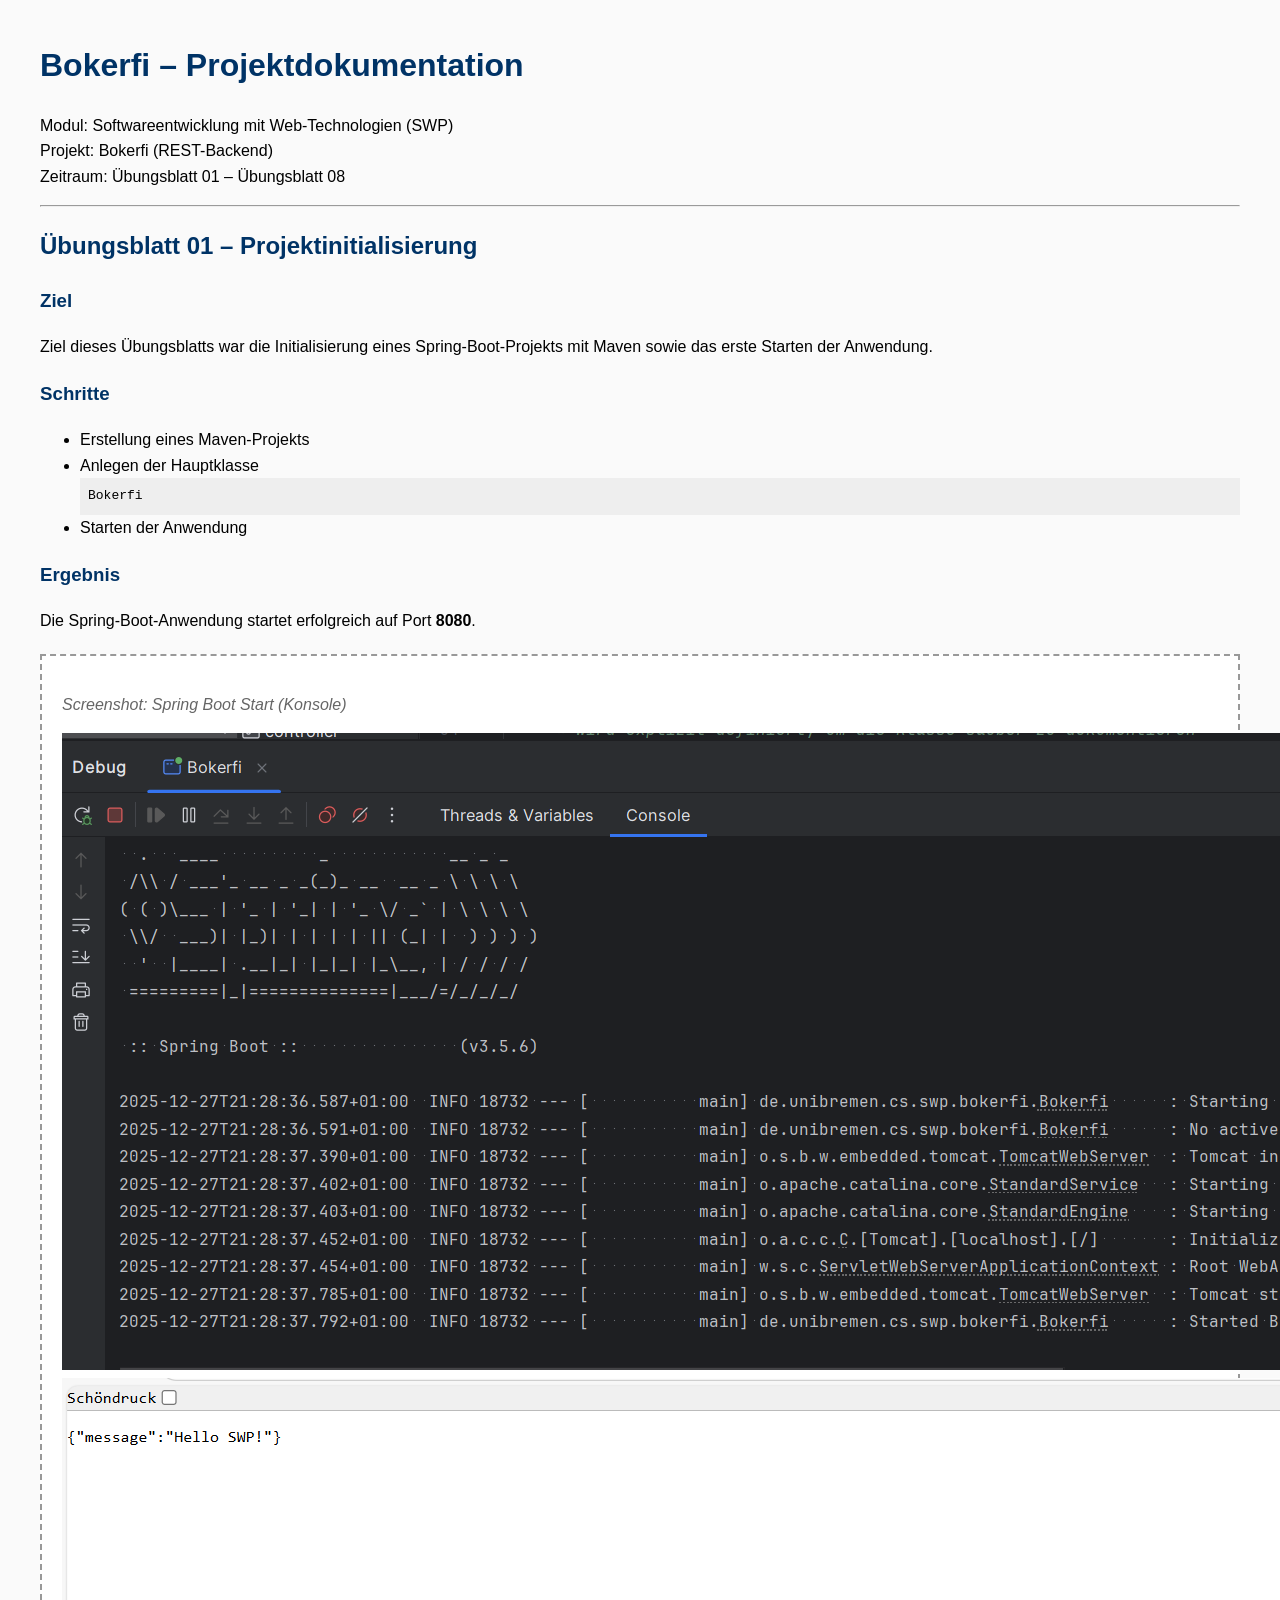
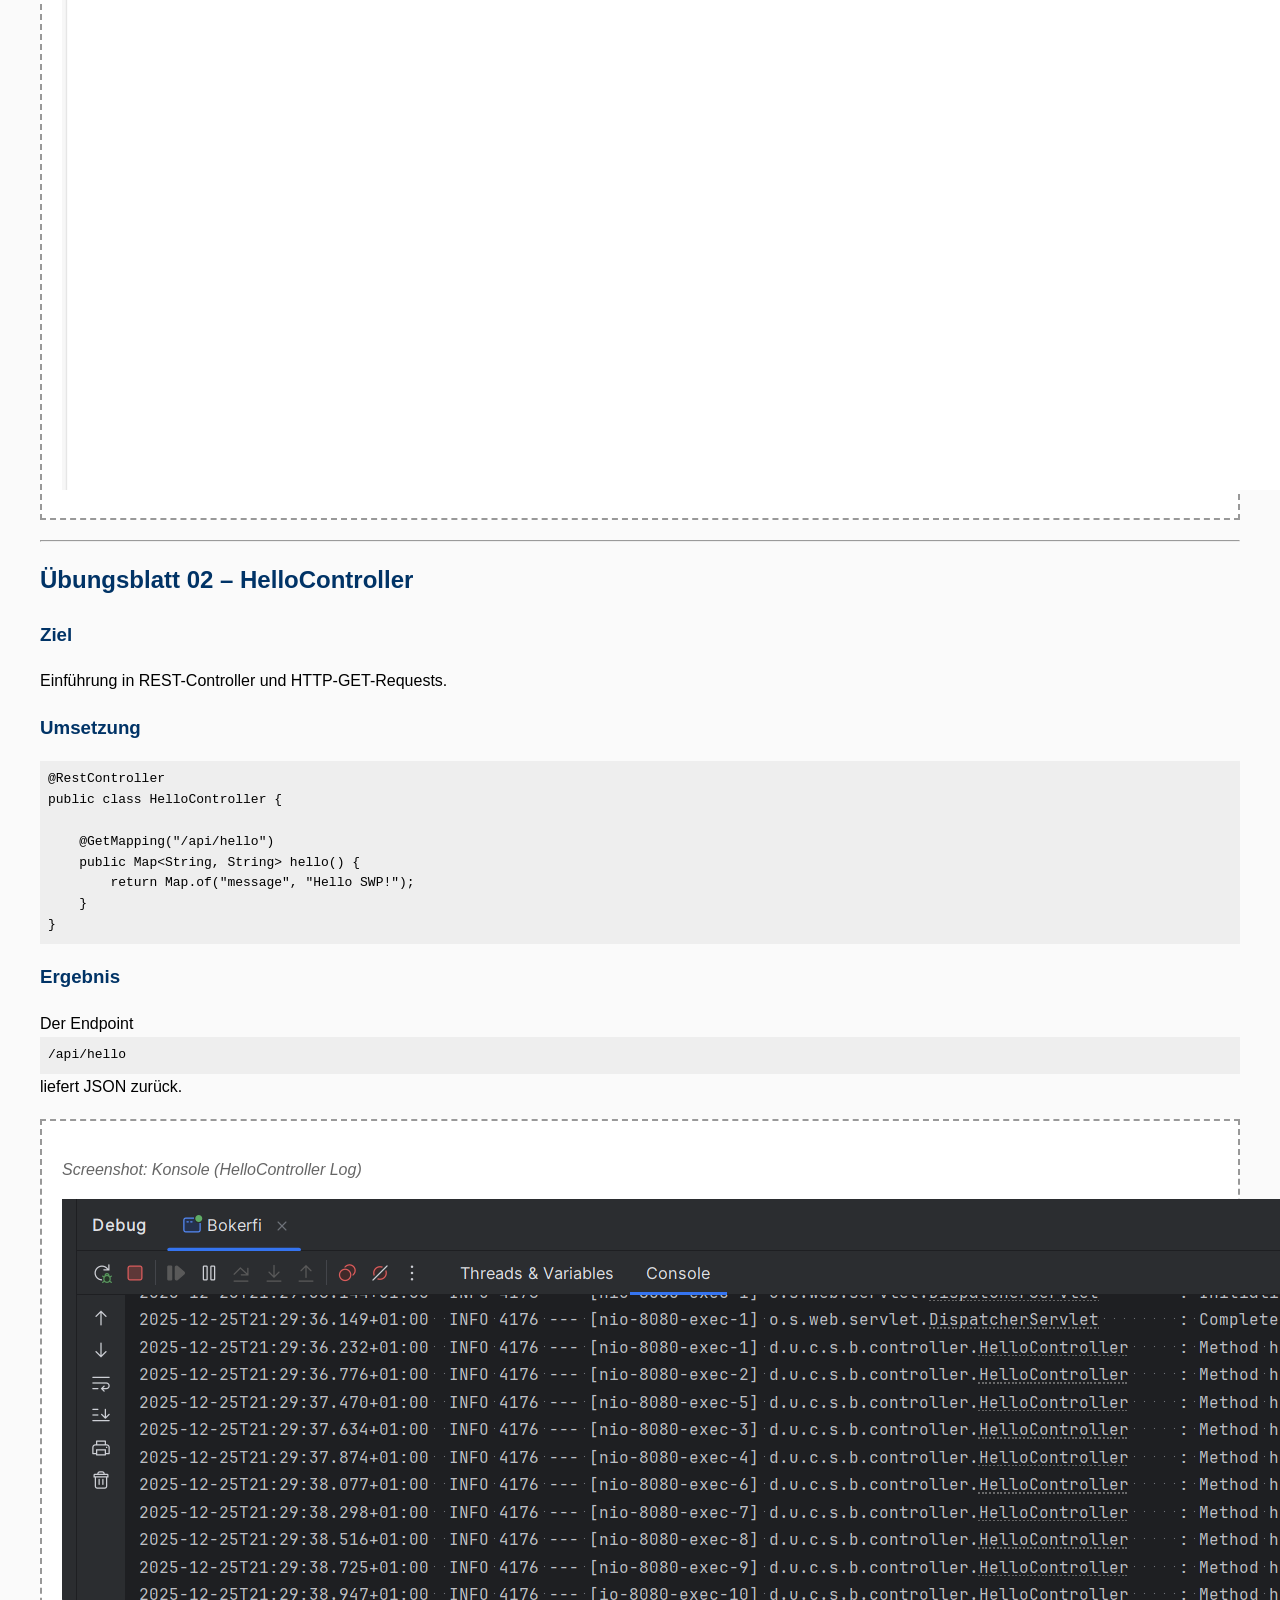
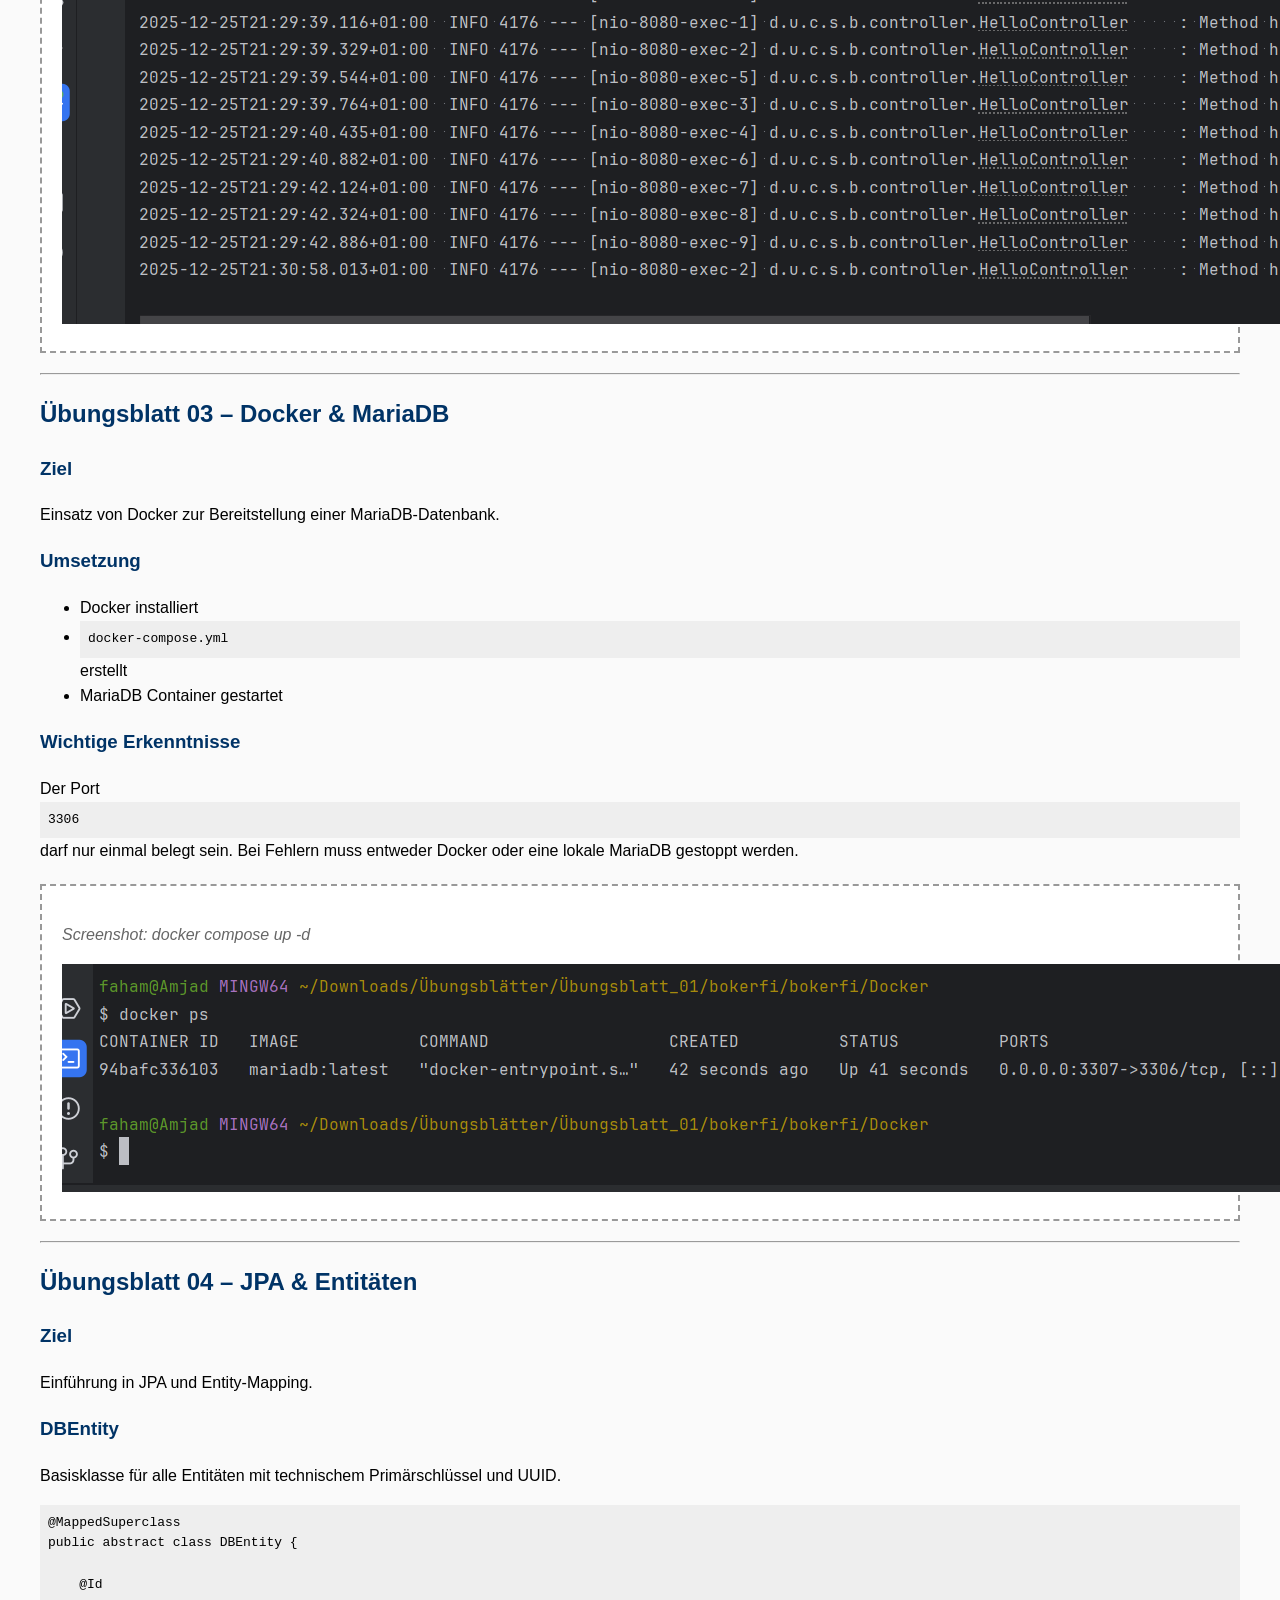
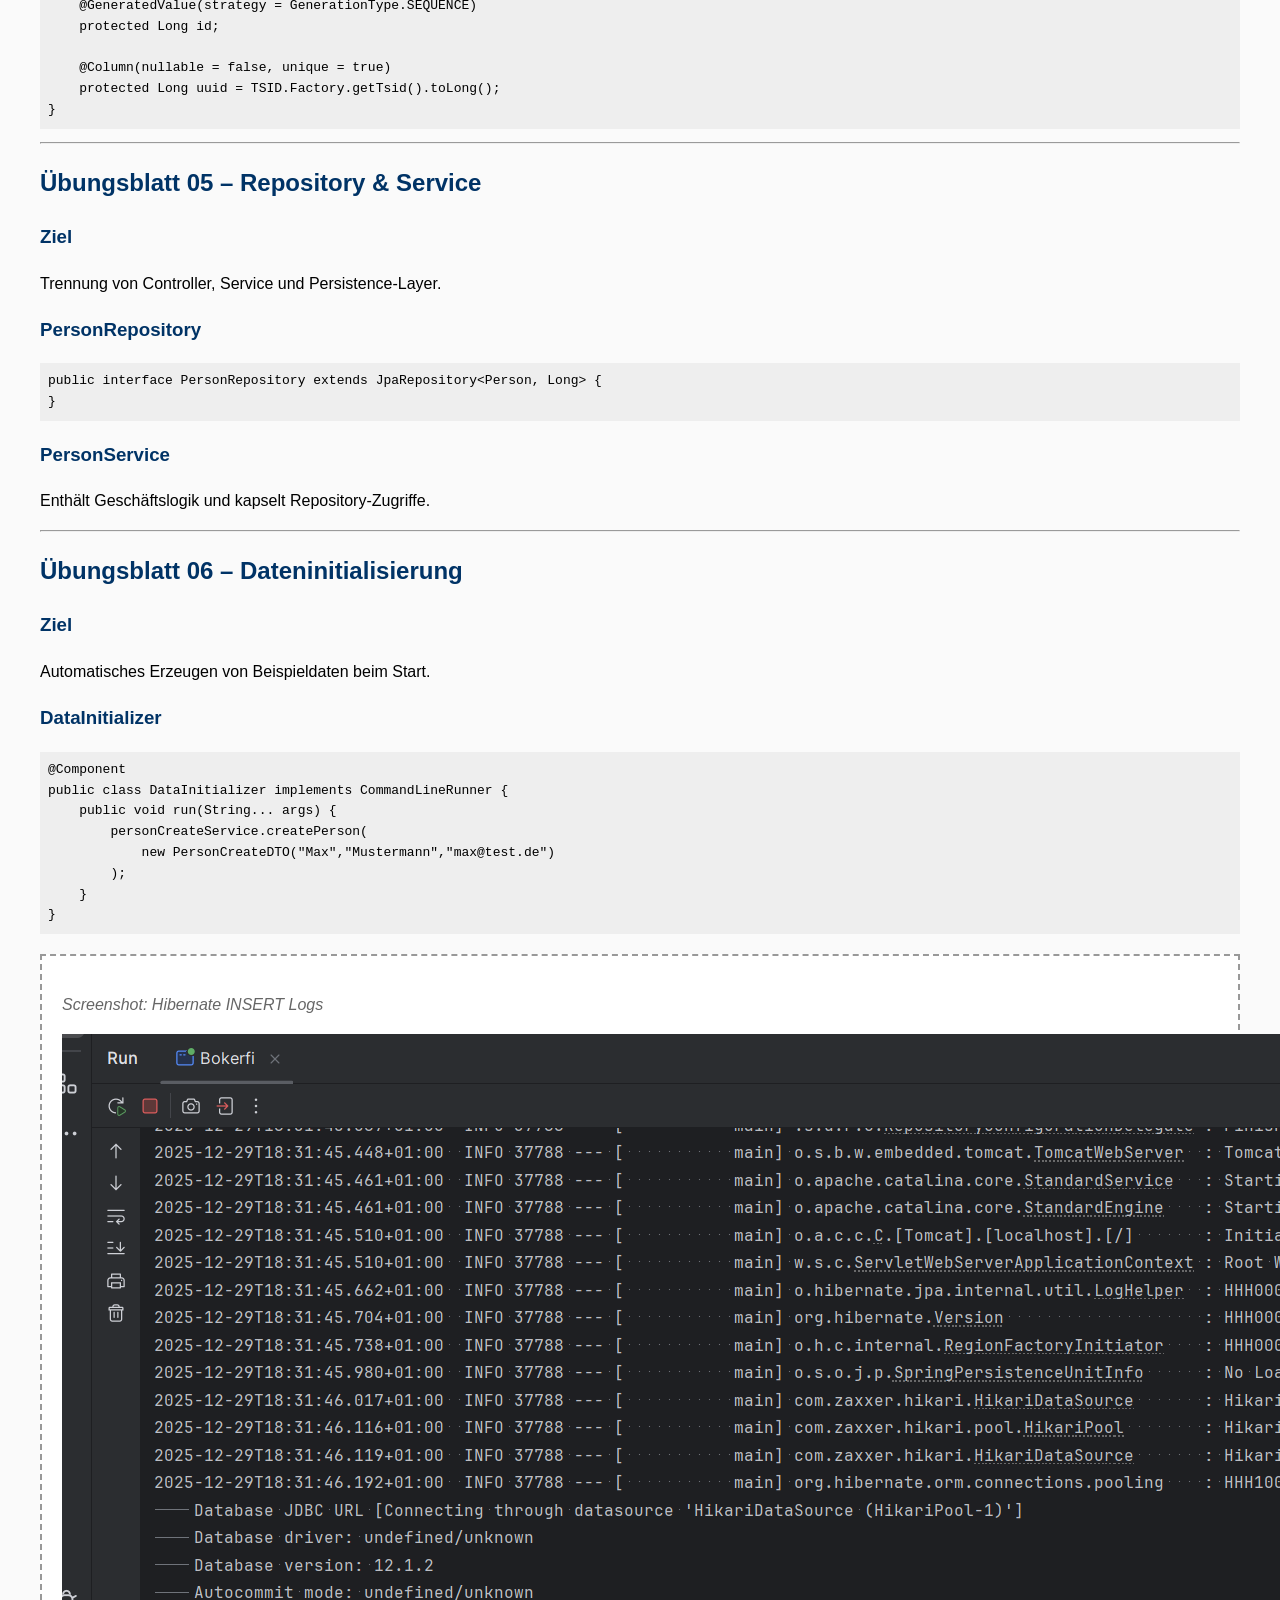
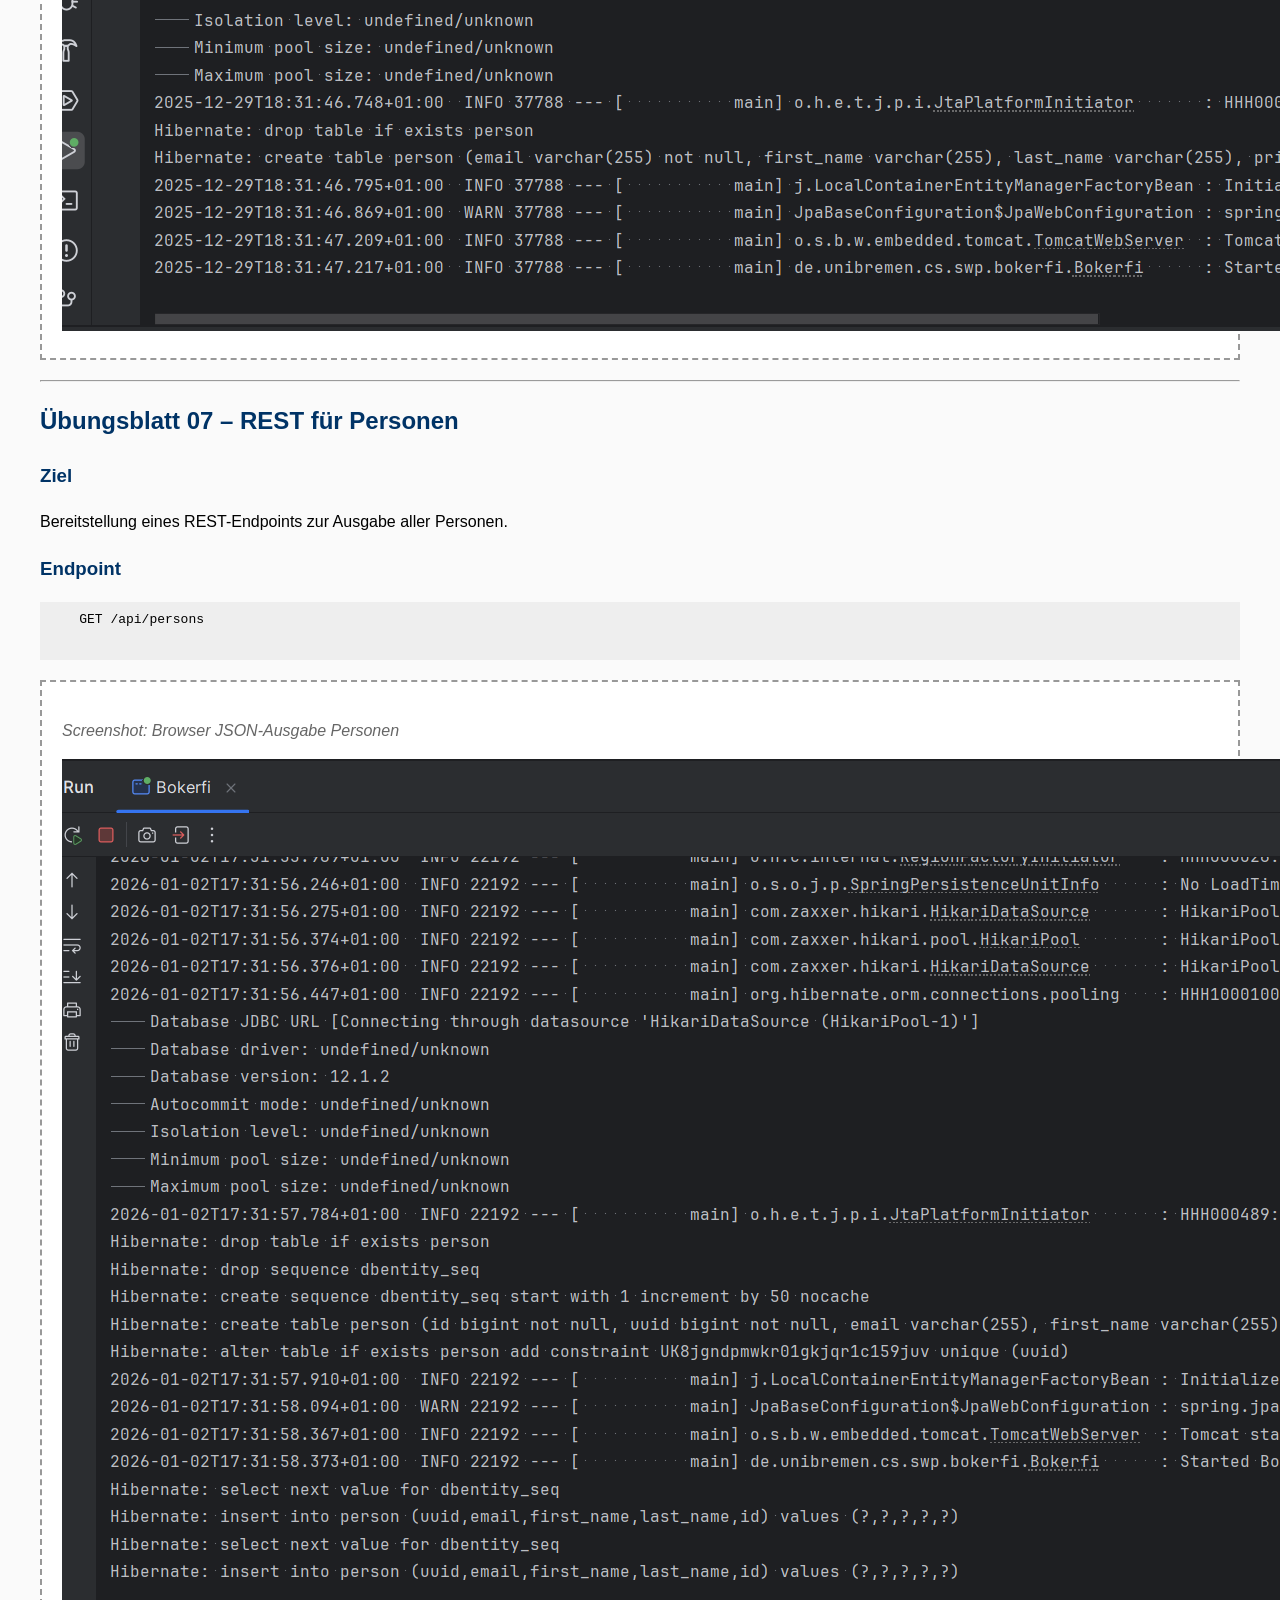
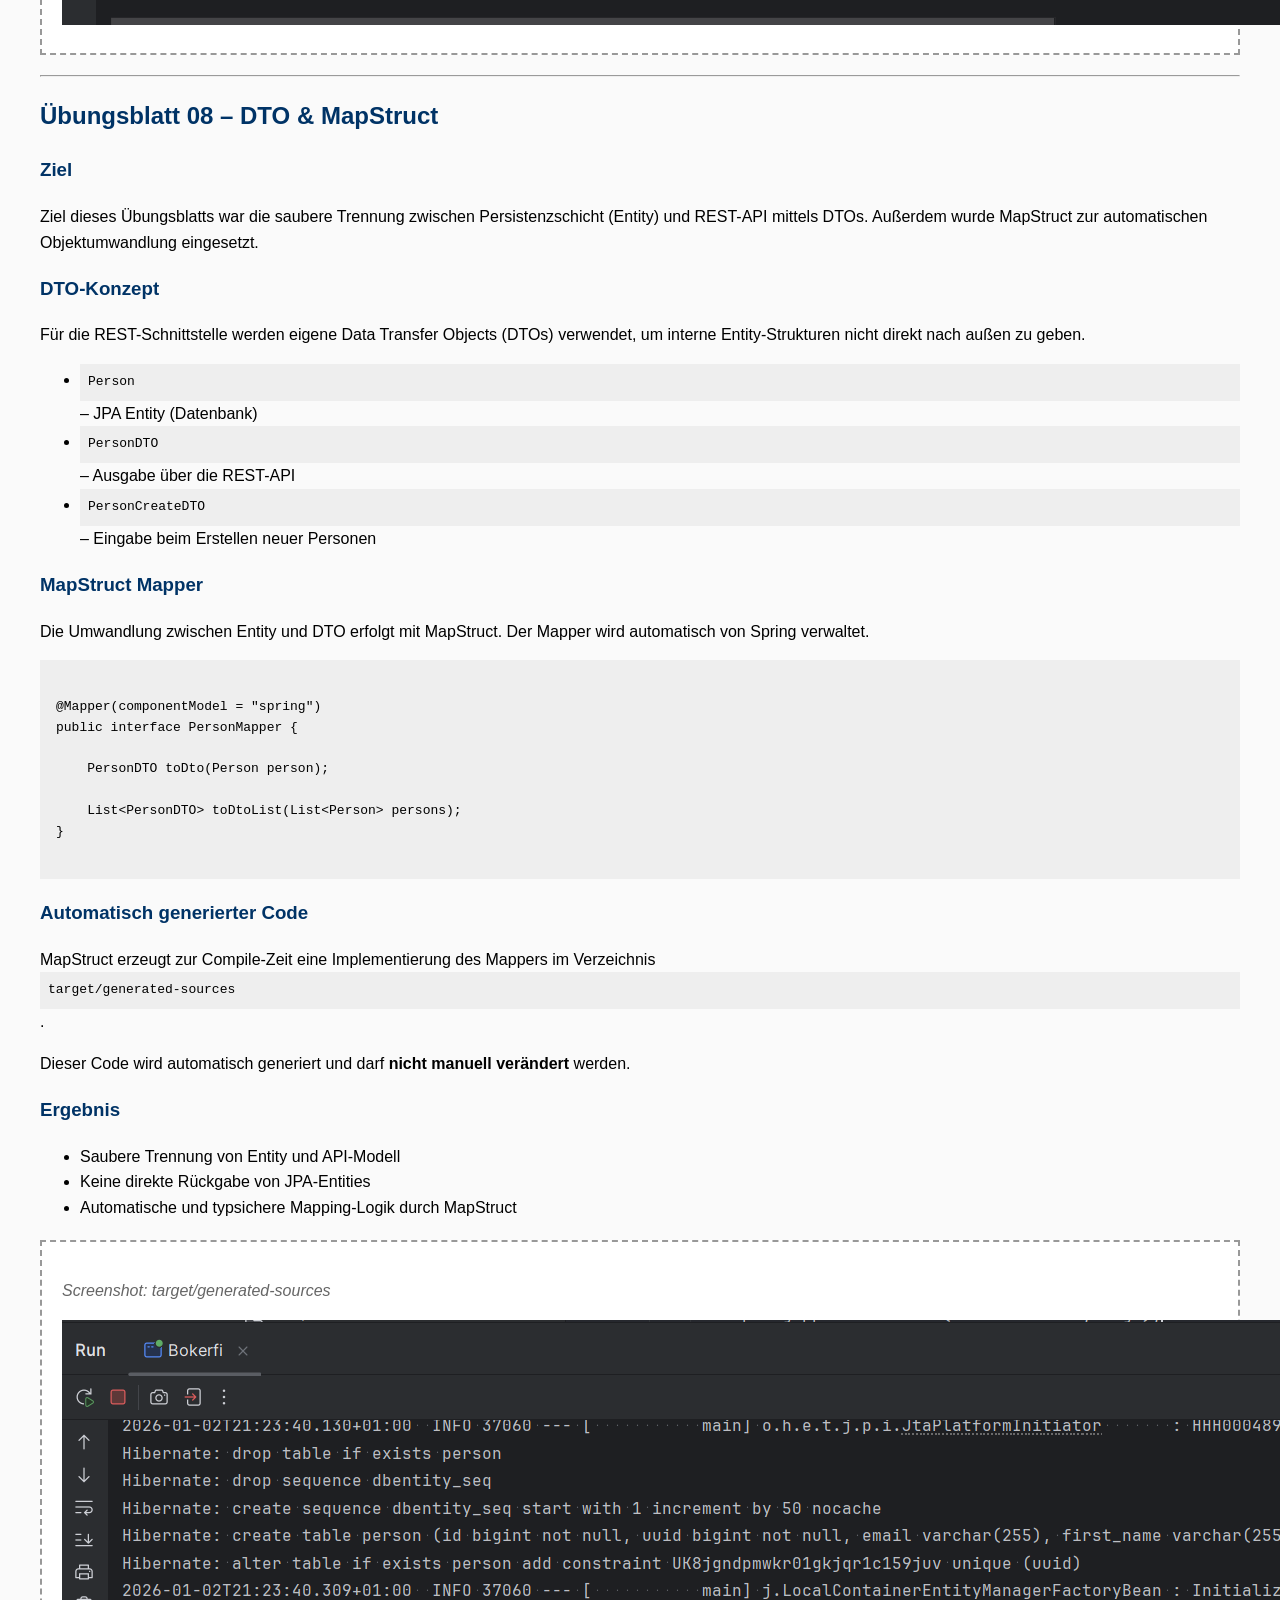
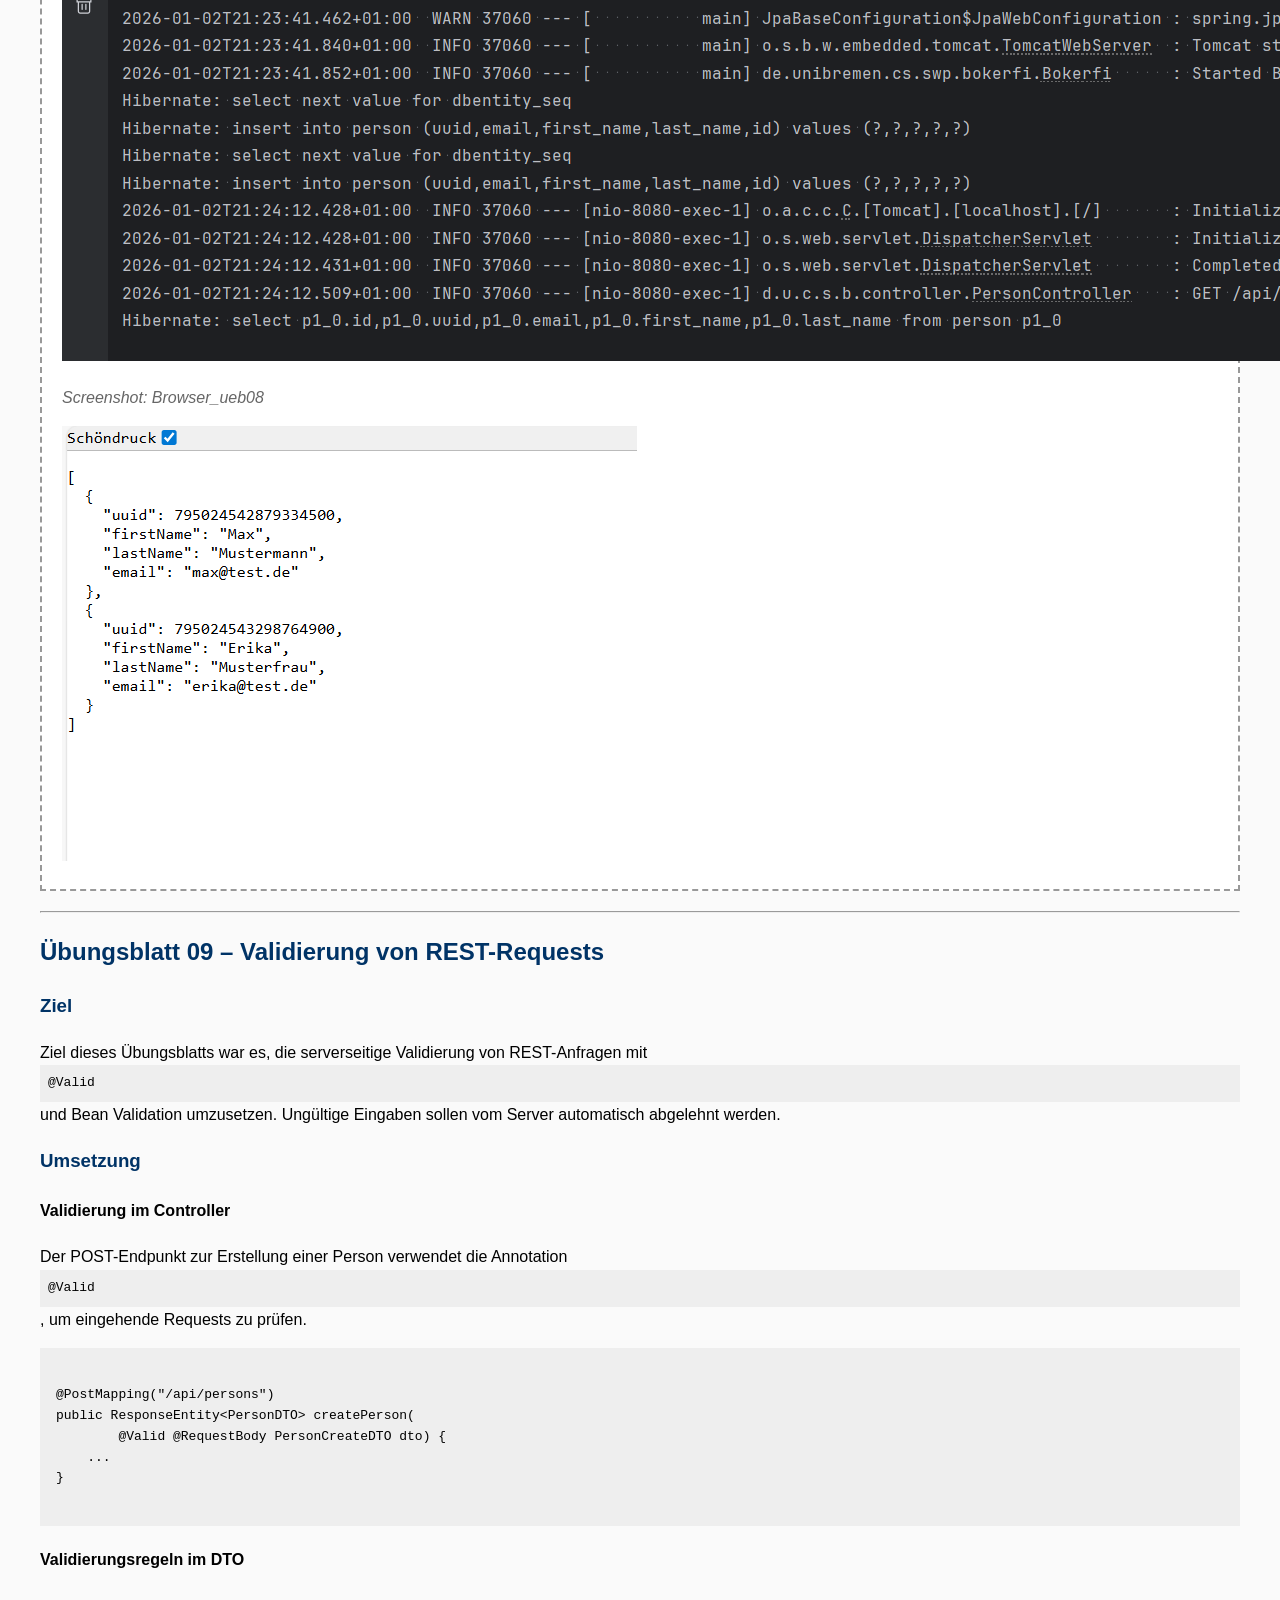
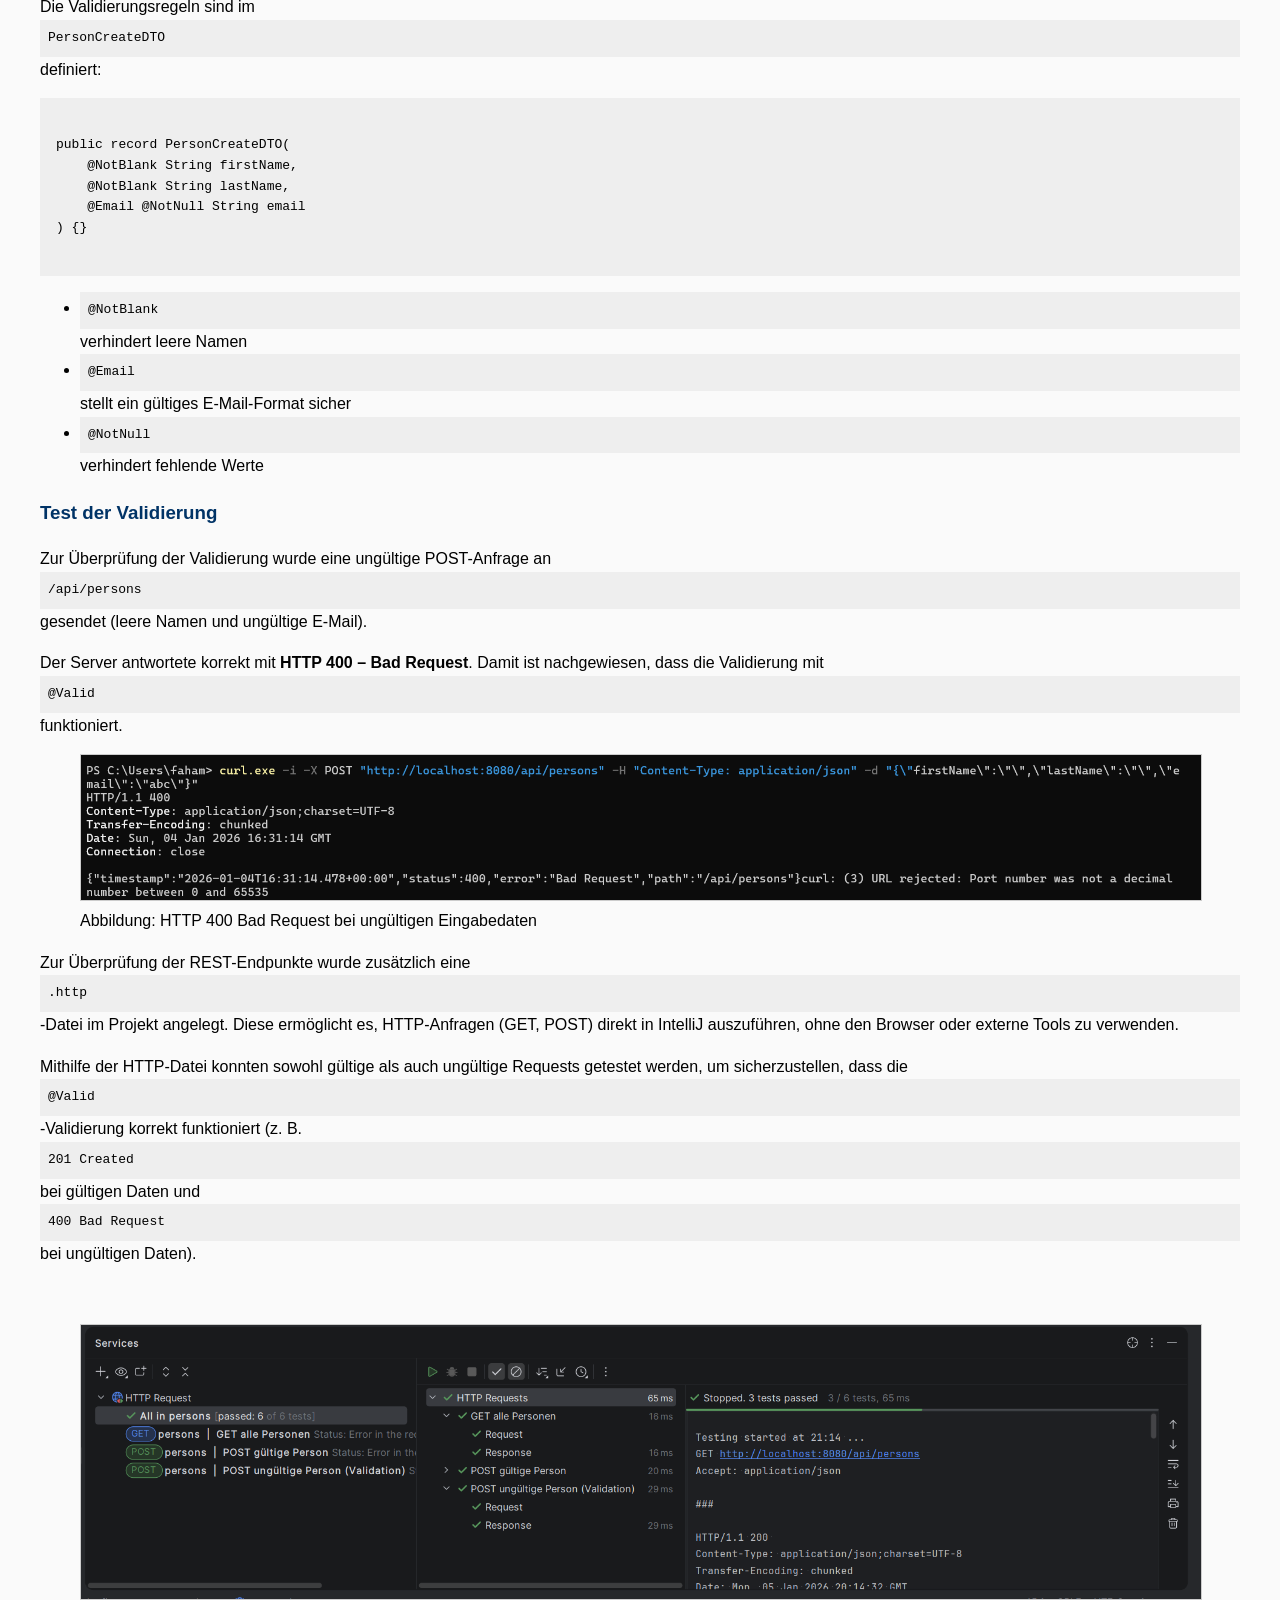
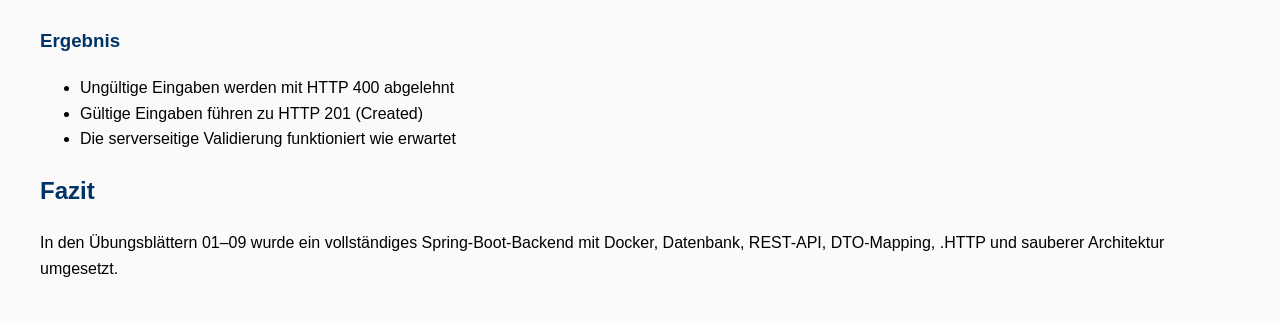
==== Doku_AlFa1/DokumentationAlFa1.html @ e9514947 "erste aktuelle Dokumentation" ====
<!DOCTYPE html>
<html lang="de">

<head>
    <meta charset="UTF-8">
    <title>Bokerfi – Dokumentation Übungsblatt 01–08</title>
    <style>
        body {
            font-family: Arial, sans-serif;
            line-height: 1.6;
            margin: 40px;
            background: #fafafa;
        }

        h1,
        h2,
        h3 {
            color: #003366;
        }

        code,
        pre {
            background: #eee;
            padding: 8px;
            display: block;
            overflow-x: auto;
        }

        .box {
            border: 2px dashed #999;
            padding: 20px;
            margin: 20px 0;
            background: #fff;
        }

        .screenshot {
            color: #666;
            font-style: italic;
            size: 1;
        }
    </style>
</head>

<body>

    <h1>Bokerfi – Projektdokumentation</h1>
    <p>
        Modul: Softwareentwicklung mit Web-Technologien (SWP)<br>
        Projekt: Bokerfi (REST-Backend)<br>
        Zeitraum: Übungsblatt 01 – Übungsblatt 08
    </p>

    <hr>

    <h2>Übungsblatt 01 – Projektinitialisierung</h2>

    <h3>Ziel</h3>
    <p>
        Ziel dieses Übungsblatts war die Initialisierung eines Spring-Boot-Projekts
        mit Maven sowie das erste Starten der Anwendung.
    </p>

    <h3>Schritte</h3>
    <ul>
        <li>Erstellung eines Maven-Projekts</li>
        <li>Anlegen der Hauptklasse <code>Bokerfi</code></li>
        <li>Starten der Anwendung</li>
    </ul>

    <h3>Ergebnis</h3>
    <p>
        Die Spring-Boot-Anwendung startet erfolgreich auf Port <strong>8080</strong>.
    </p>

    <div class="box">
        <p class="screenshot">Screenshot: Spring Boot Start (Konsole) </p>
        <img src="Screenshot/Bokerfistarts.png" alt="" class="screenshot">
        <img src="Screenshot/Helloswp.png" alt="" class="screenshot">
    </div>

    <hr>

    <h2>Übungsblatt 02 – HelloController</h2>

    <h3>Ziel</h3>
    <p>
        Einführung in REST-Controller und HTTP-GET-Requests.
    </p>

    <h3>Umsetzung</h3>
    <pre>
@RestController
public class HelloController {

    @GetMapping("/api/hello")
    public Map&lt;String, String&gt; hello() {
        return Map.of("message", "Hello SWP!");
    }
}
</pre>

    <h3>Ergebnis</h3>
    <p>
        Der Endpoint <code>/api/hello</code> liefert JSON zurück.
    </p>

    <div class="box">
        <p class="screenshot">Screenshot: Konsole (HelloController Log)</p>
        <img src="Screenshot/HelloControllerCalled.png" alt="" class="screenshot-img">
    </div>

    <hr>

    <h2>Übungsblatt 03 – Docker & MariaDB</h2>

    <h3>Ziel</h3>
    <p>
        Einsatz von Docker zur Bereitstellung einer MariaDB-Datenbank.
    </p>

    <h3>Umsetzung</h3>
    <ul>
        <li>Docker installiert</li>
        <li><code>docker-compose.yml</code> erstellt</li>
        <li>MariaDB Container gestartet</li>
    </ul>

    <h3>Wichtige Erkenntnisse</h3>
    <p>
        Der Port <code>3306</code> darf nur einmal belegt sein. Bei Fehlern muss
        entweder Docker oder eine lokale MariaDB gestoppt werden.
    </p>

    <div class="box">
        <p class="screenshot">Screenshot: docker compose up -d</p>
        <img src="Screenshot/Docker.png" alt="" class="screenshot-img">
    </div>

    <hr>

    <h2>Übungsblatt 04 – JPA & Entitäten</h2>

    <h3>Ziel</h3>
    <p>
        Einführung in JPA und Entity-Mapping.
    </p>

    <h3>DBEntity</h3>
    <p>
        Basisklasse für alle Entitäten mit technischem Primärschlüssel und UUID.
    </p>

    <pre>
@MappedSuperclass
public abstract class DBEntity {

    @Id
    @GeneratedValue(strategy = GenerationType.SEQUENCE)
    protected Long id;

    @Column(nullable = false, unique = true)
    protected Long uuid = TSID.Factory.getTsid().toLong();
}
</pre>

    <hr>

    <h2>Übungsblatt 05 – Repository & Service</h2>

    <h3>Ziel</h3>
    <p>
        Trennung von Controller, Service und Persistence-Layer.
    </p>

    <h3>PersonRepository</h3>
    <pre>
public interface PersonRepository extends JpaRepository&lt;Person, Long&gt; {
}
</pre>

    <h3>PersonService</h3>
    <p>
        Enthält Geschäftslogik und kapselt Repository-Zugriffe.
    </p>

    <hr>

    <h2>Übungsblatt 06 – Dateninitialisierung</h2>

    <h3>Ziel</h3>
    <p>
        Automatisches Erzeugen von Beispieldaten beim Start.
    </p>

    <h3>DataInitializer</h3>
    <pre>
@Component
public class DataInitializer implements CommandLineRunner {
    public void run(String... args) {
        personCreateService.createPerson(
            new PersonCreateDTO("Max","Mustermann","max@test.de")
        );
    }
}
</pre>

    <div class="box">
        <p class="screenshot">Screenshot: Hibernate INSERT Logs</p>
        <img src="Screenshot/Konsole_ueb6.png" alt="" class="screenshot">
    </div>

    <hr>

    <h2>Übungsblatt 07 – REST für Personen</h2>

    <h3>Ziel</h3>
    <p>
        Bereitstellung eines REST-Endpoints zur Ausgabe aller Personen.
    </p>

    <h3>Endpoint</h3>
    <pre>
    GET /api/persons
    </pre>

    <div class="box">
        <p class="screenshot">Screenshot: Browser JSON-Ausgabe Personen</p>
        <img src="Screenshot/Konsole_ueb07.png" alt="" class="screenshot">
    </div>

    <hr>

    <h2>Übungsblatt 08 – DTO & MapStruct</h2>

    <h3>Ziel</h3>
    <p>
        Ziel dieses Übungsblatts war die saubere Trennung zwischen
        Persistenzschicht (Entity) und REST-API mittels DTOs.
        Außerdem wurde MapStruct zur automatischen Objektumwandlung eingesetzt.
    </p>

    <h3>DTO-Konzept</h3>
    <p>
        Für die REST-Schnittstelle werden eigene Data Transfer Objects (DTOs)
        verwendet, um interne Entity-Strukturen nicht direkt nach außen zu geben.
    </p>

    <ul>
        <li><code>Person</code> – JPA Entity (Datenbank)</li>
        <li><code>PersonDTO</code> – Ausgabe über die REST-API</li>
        <li><code>PersonCreateDTO</code> – Eingabe beim Erstellen neuer Personen</li>
    </ul>

    <h3>MapStruct Mapper</h3>
    <p>
        Die Umwandlung zwischen Entity und DTO erfolgt mit MapStruct.
        Der Mapper wird automatisch von Spring verwaltet.
    </p>

    <pre><code>
@Mapper(componentModel = "spring")
public interface PersonMapper {

    PersonDTO toDto(Person person);

    List&lt;PersonDTO&gt; toDtoList(List&lt;Person&gt; persons);
}
  </code></pre>

    <h3>Automatisch generierter Code</h3>
    <p>
        MapStruct erzeugt zur Compile-Zeit eine Implementierung des Mappers
        im Verzeichnis <code>target/generated-sources</code>.
    </p>

    <p>
        Dieser Code wird automatisch generiert und darf
        <strong>nicht manuell verändert</strong> werden.
    </p>

    <h3>Ergebnis</h3>
    <ul>
        <li>Saubere Trennung von Entity und API-Modell</li>
        <li>Keine direkte Rückgabe von JPA-Entities</li>
        <li>Automatische und typsichere Mapping-Logik durch MapStruct</li>
    </ul>
    <div class="box">
        <p class="screenshot"> Screenshot: target/generated-sources</p>
        <img src="Screenshot/Konsole_ueb08.png" alt="" class="screenshot">
        <p class="screenshot"> Screenshot: Browser_ueb08</p>
        <img src="Screenshot/Browser_ueb08.png" alt="" class="screenshot">
    </div>

    <hr>
    <h2>Übungsblatt 09 – Validierung von REST-Requests</h2>

    <h3>Ziel</h3>
    <p>
        Ziel dieses Übungsblatts war es, die serverseitige Validierung von
        REST-Anfragen mit <code>@Valid</code> und Bean Validation umzusetzen.
        Ungültige Eingaben sollen vom Server automatisch abgelehnt werden.
    </p>

    <h3>Umsetzung</h3>

    <h4>Validierung im Controller</h4>
    <p>
        Der POST-Endpunkt zur Erstellung einer Person verwendet die Annotation
        <code>@Valid</code>, um eingehende Requests zu prüfen.
    </p>

    <pre><code>
@PostMapping("/api/persons")
public ResponseEntity&lt;PersonDTO&gt; createPerson(
        @Valid @RequestBody PersonCreateDTO dto) {
    ...
}
  </code></pre>

    <h4>Validierungsregeln im DTO</h4>
    <p>
        Die Validierungsregeln sind im <code>PersonCreateDTO</code> definiert:
    </p>

    <pre><code>
public record PersonCreateDTO(
    @NotBlank String firstName,
    @NotBlank String lastName,
    @Email @NotNull String email
) {}
  </code></pre>

    <ul>
        <li><code>@NotBlank</code> verhindert leere Namen</li>
        <li><code>@Email</code> stellt ein gültiges E-Mail-Format sicher</li>
        <li><code>@NotNull</code> verhindert fehlende Werte</li>
    </ul>

    <h3>Test der Validierung</h3>
    <p>
        Zur Überprüfung der Validierung wurde eine ungültige POST-Anfrage
        an <code>/api/persons</code> gesendet (leere Namen und ungültige E-Mail).
    </p>

    <p>
        Der Server antwortete korrekt mit <strong>HTTP 400 – Bad Request</strong>.
        Damit ist nachgewiesen, dass die Validierung mit <code>@Valid</code>
        funktioniert.
    </p>

    <figure>
        <img src="Screenshot/PowerShell_Falsches_Request.png" alt="HTTP 400 Bad Request bei ungültiger POST-Anfrage"
            style="max-width:100%; border:1px solid #ccc;">
        <figcaption>
            Abbildung: HTTP 400 Bad Request bei ungültigen Eingabedaten
        </figcaption>
    </figure>
    <p>
        Zur Überprüfung der REST-Endpunkte wurde zusätzlich eine
        <code>.http</code>-Datei im Projekt angelegt.
        Diese ermöglicht es, HTTP-Anfragen (GET, POST) direkt in IntelliJ auszuführen,
        ohne den Browser oder externe Tools zu verwenden.
    </p>

    <p>
        Mithilfe der HTTP-Datei konnten sowohl gültige als auch ungültige
        Requests getestet werden, um sicherzustellen, dass die
        <code>@Valid</code>-Validierung korrekt funktioniert
        (z. B. <code>201 Created</code> bei gültigen Daten und
        <code>400 Bad Request</code> bei ungültigen Daten).
    </p>
    <br>
    <figure>
        <img src="Screenshot/.HTTP-Aktionen.png" alt="HTTP 400 GET, POST"
            style="max-width:100%; border:1px solid #ccc;">
    </figure>
    <h3>Ergebnis</h3>
    <ul>
        <li>Ungültige Eingaben werden mit HTTP 400 abgelehnt</li>
        <li>Gültige Eingaben führen zu HTTP 201 (Created)</li>
        <li>Die serverseitige Validierung funktioniert wie erwartet</li>
    </ul>
    <h2>Fazit</h2>
    <p>
        In den Übungsblättern 01–09 wurde ein vollständiges Spring-Boot-Backend
        mit Docker, Datenbank, REST-API, DTO-Mapping, .HTTP und sauberer Architektur
        umgesetzt.
    </p>

</body>

</html>
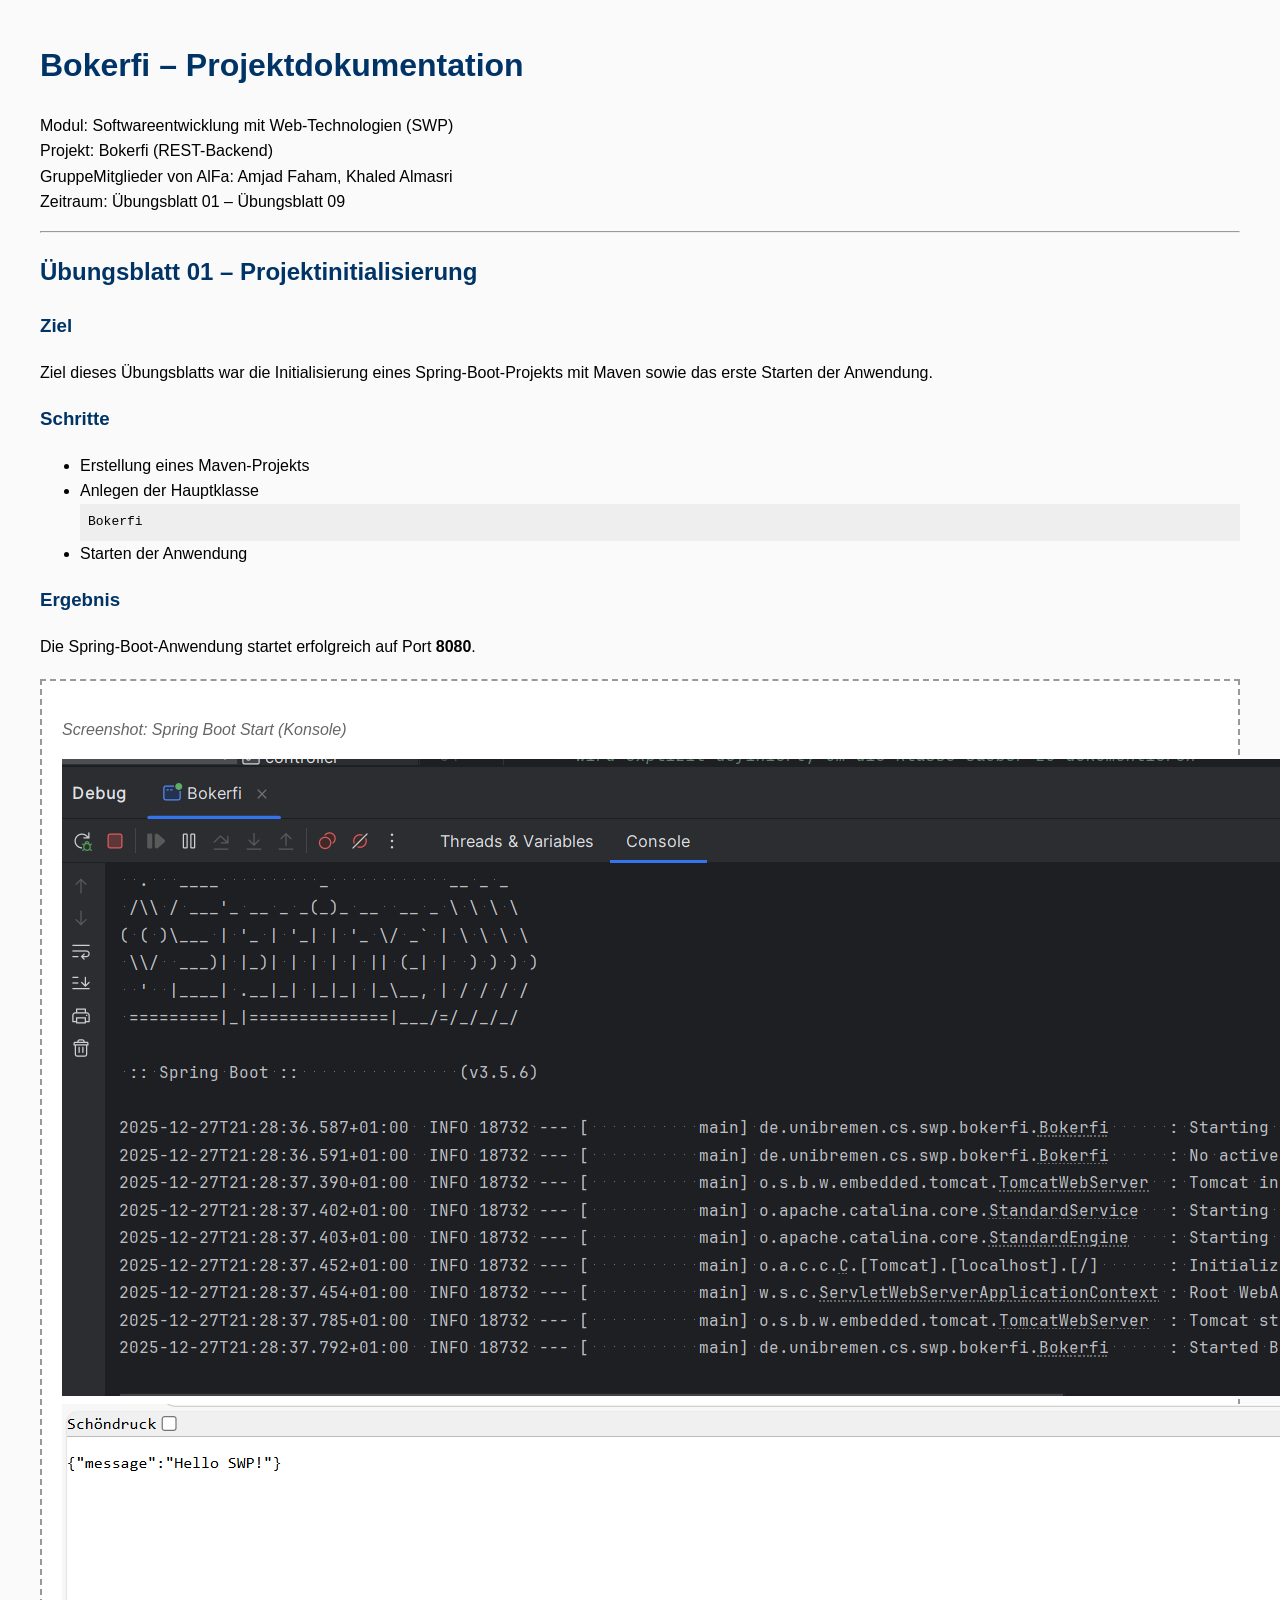
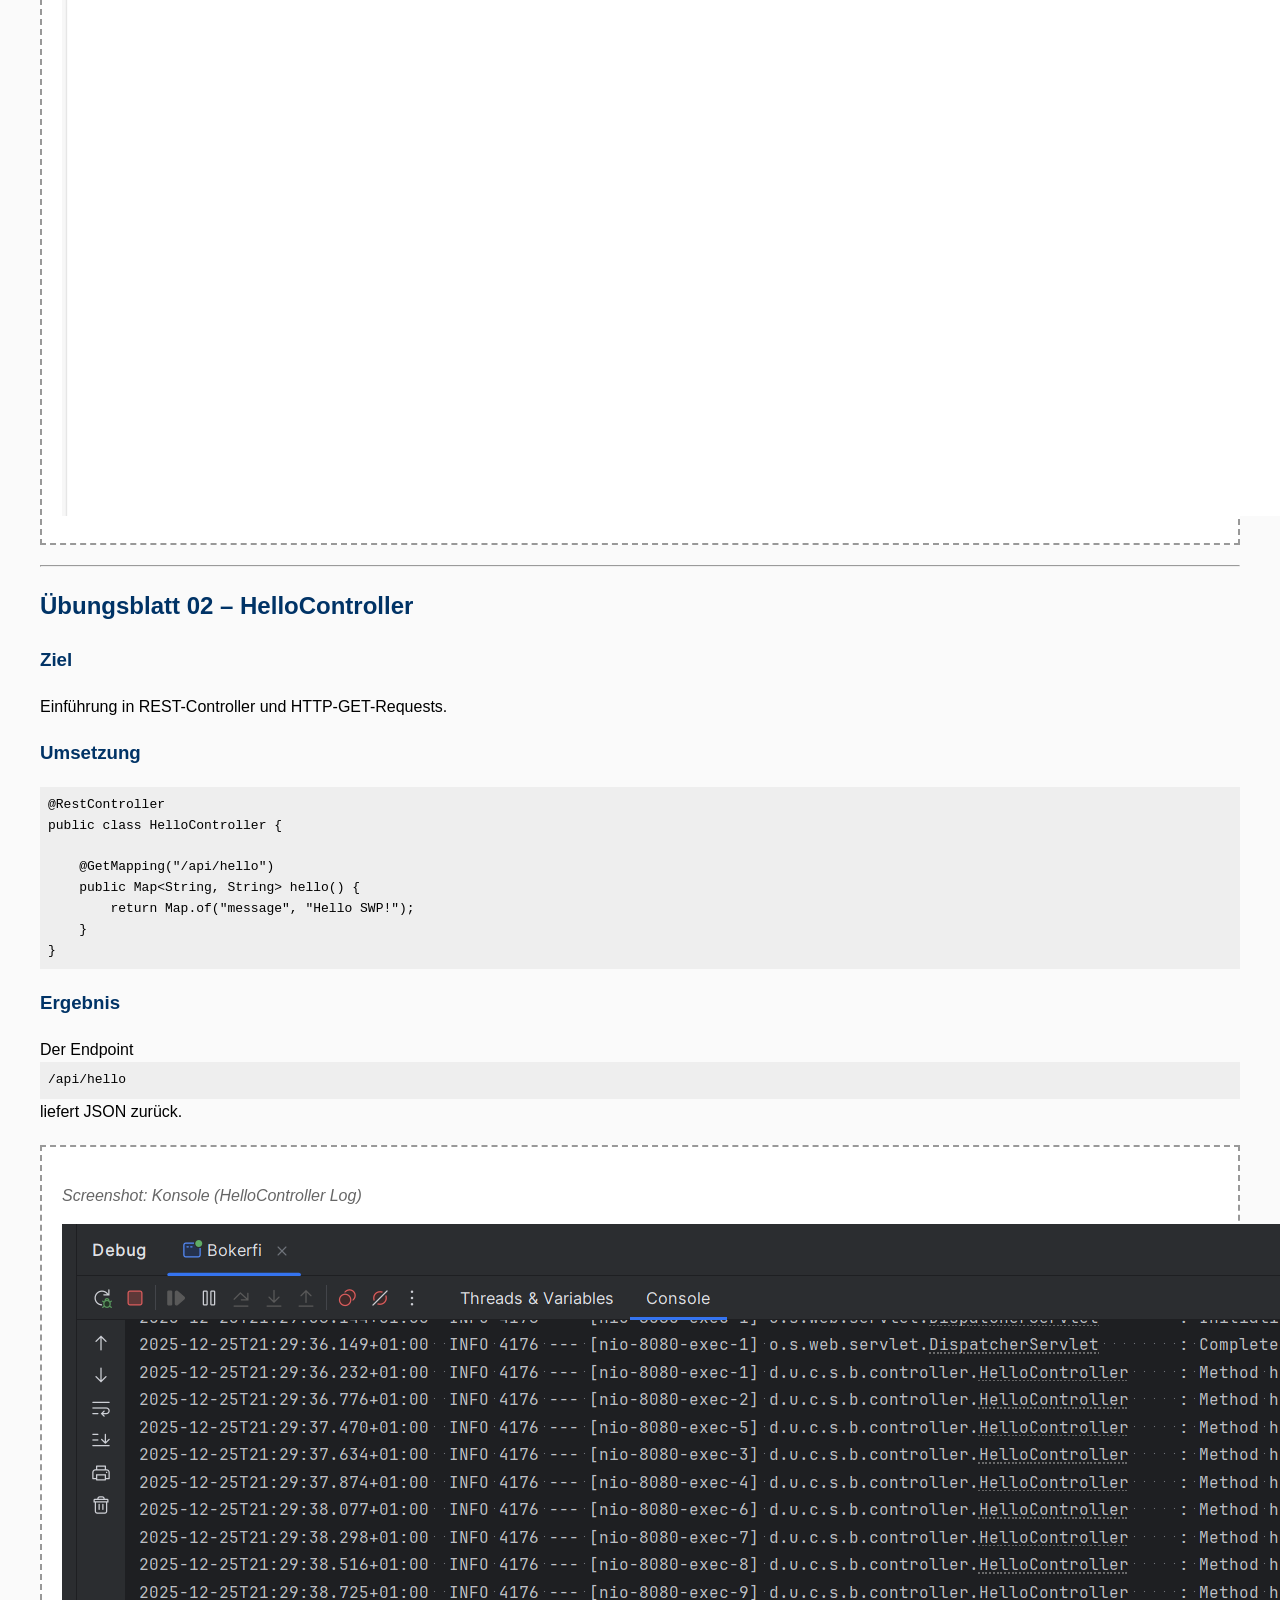
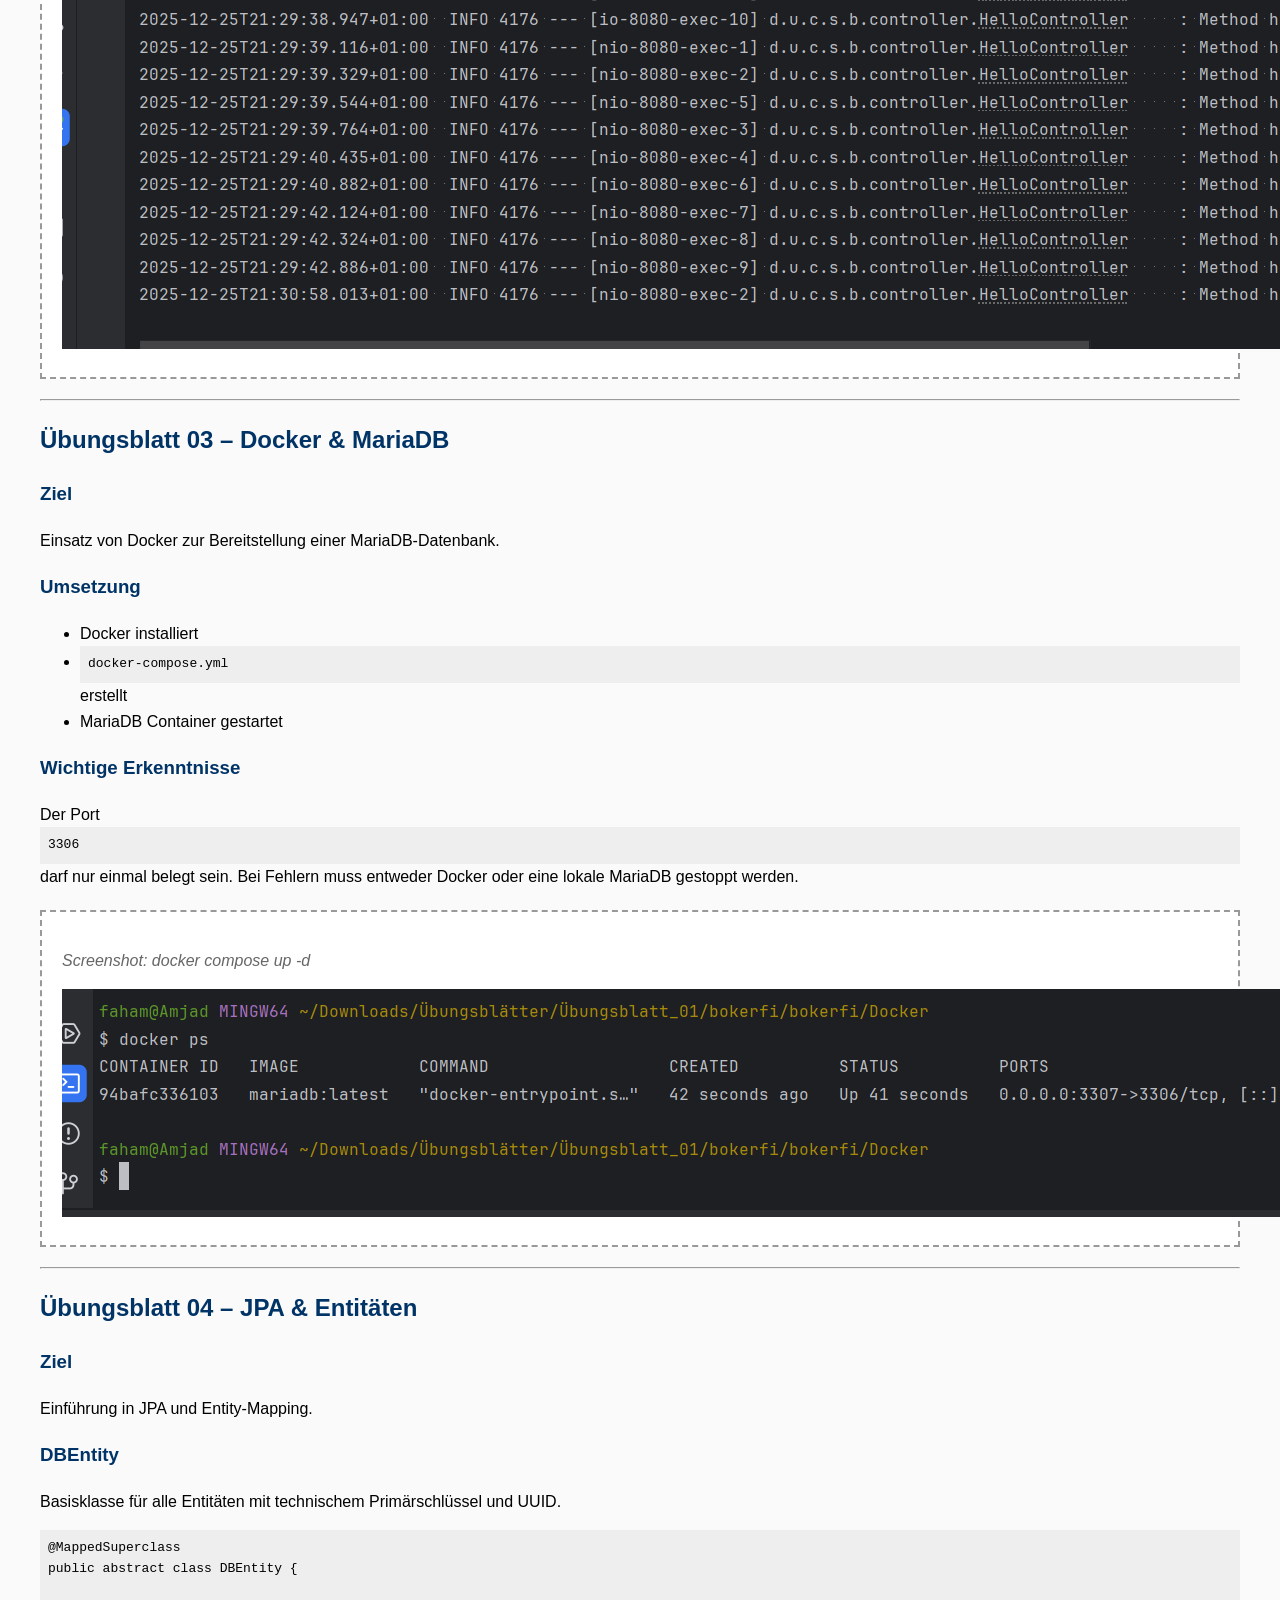
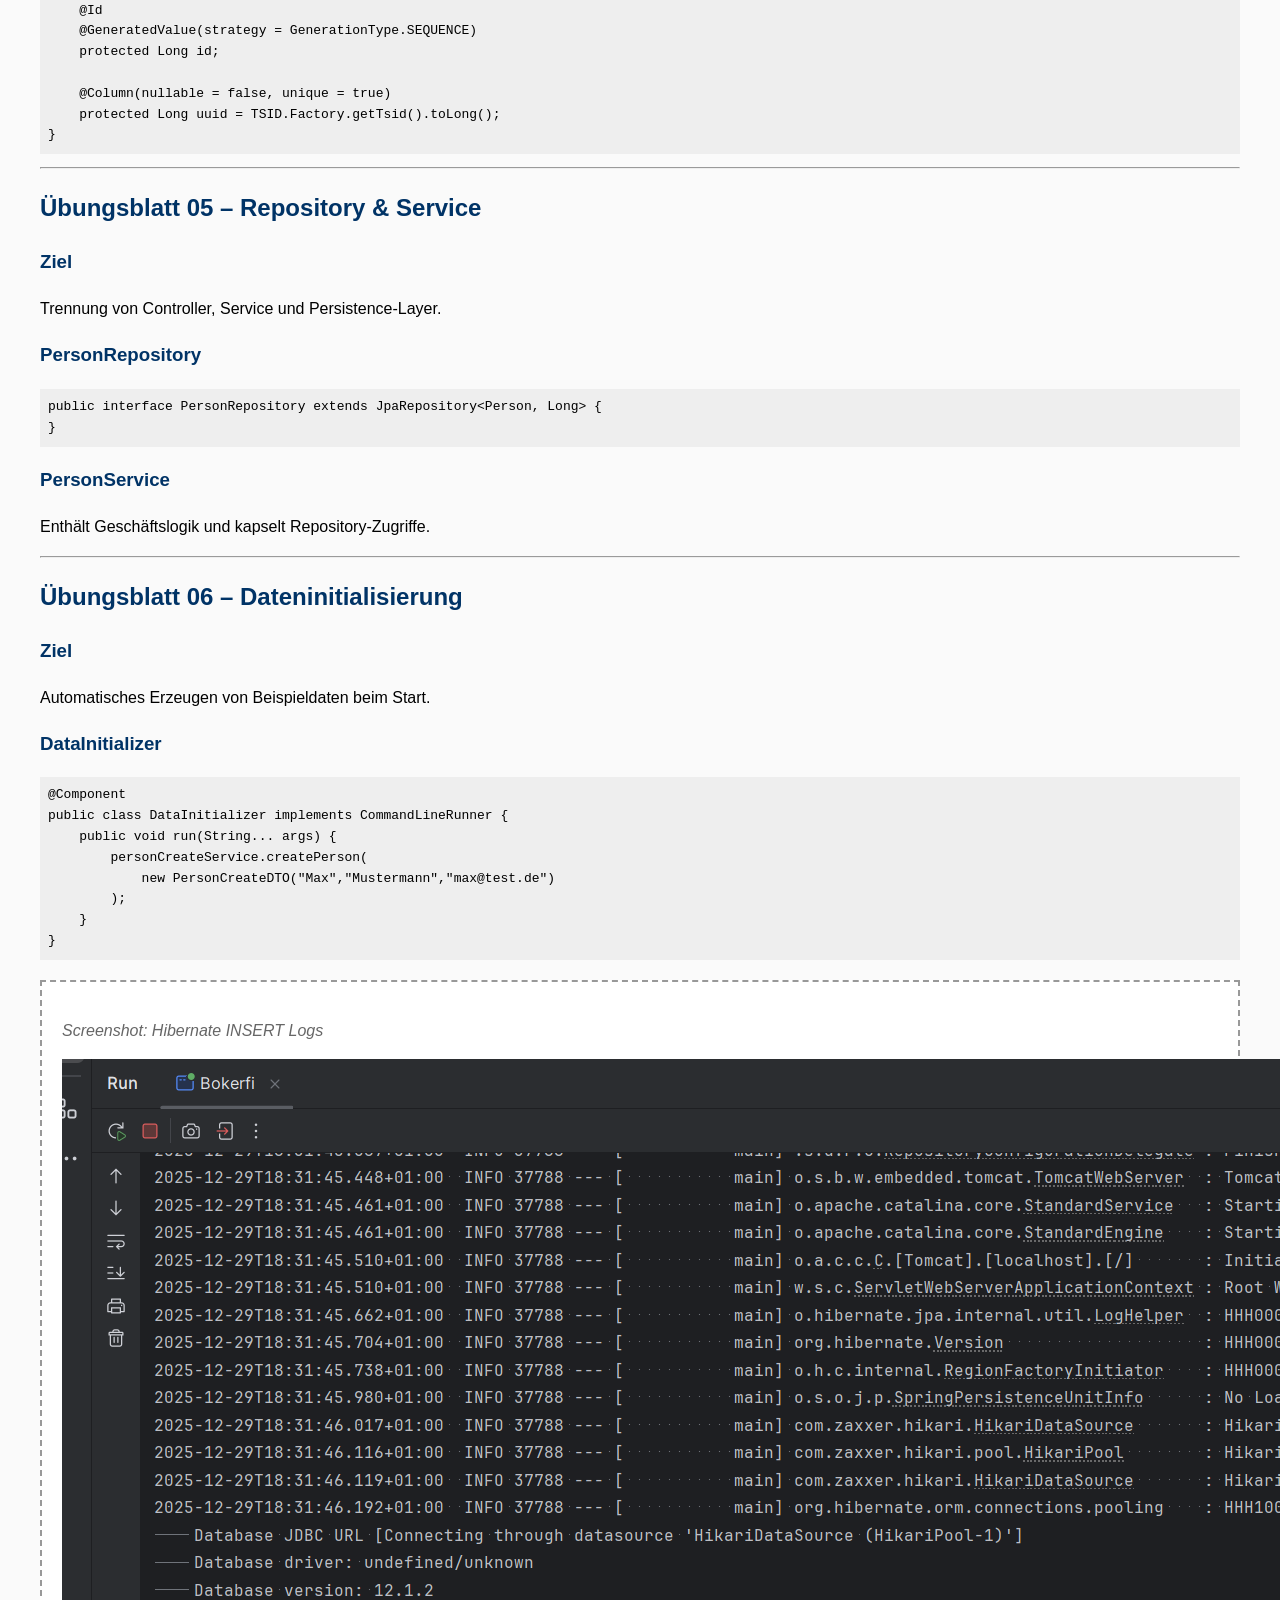
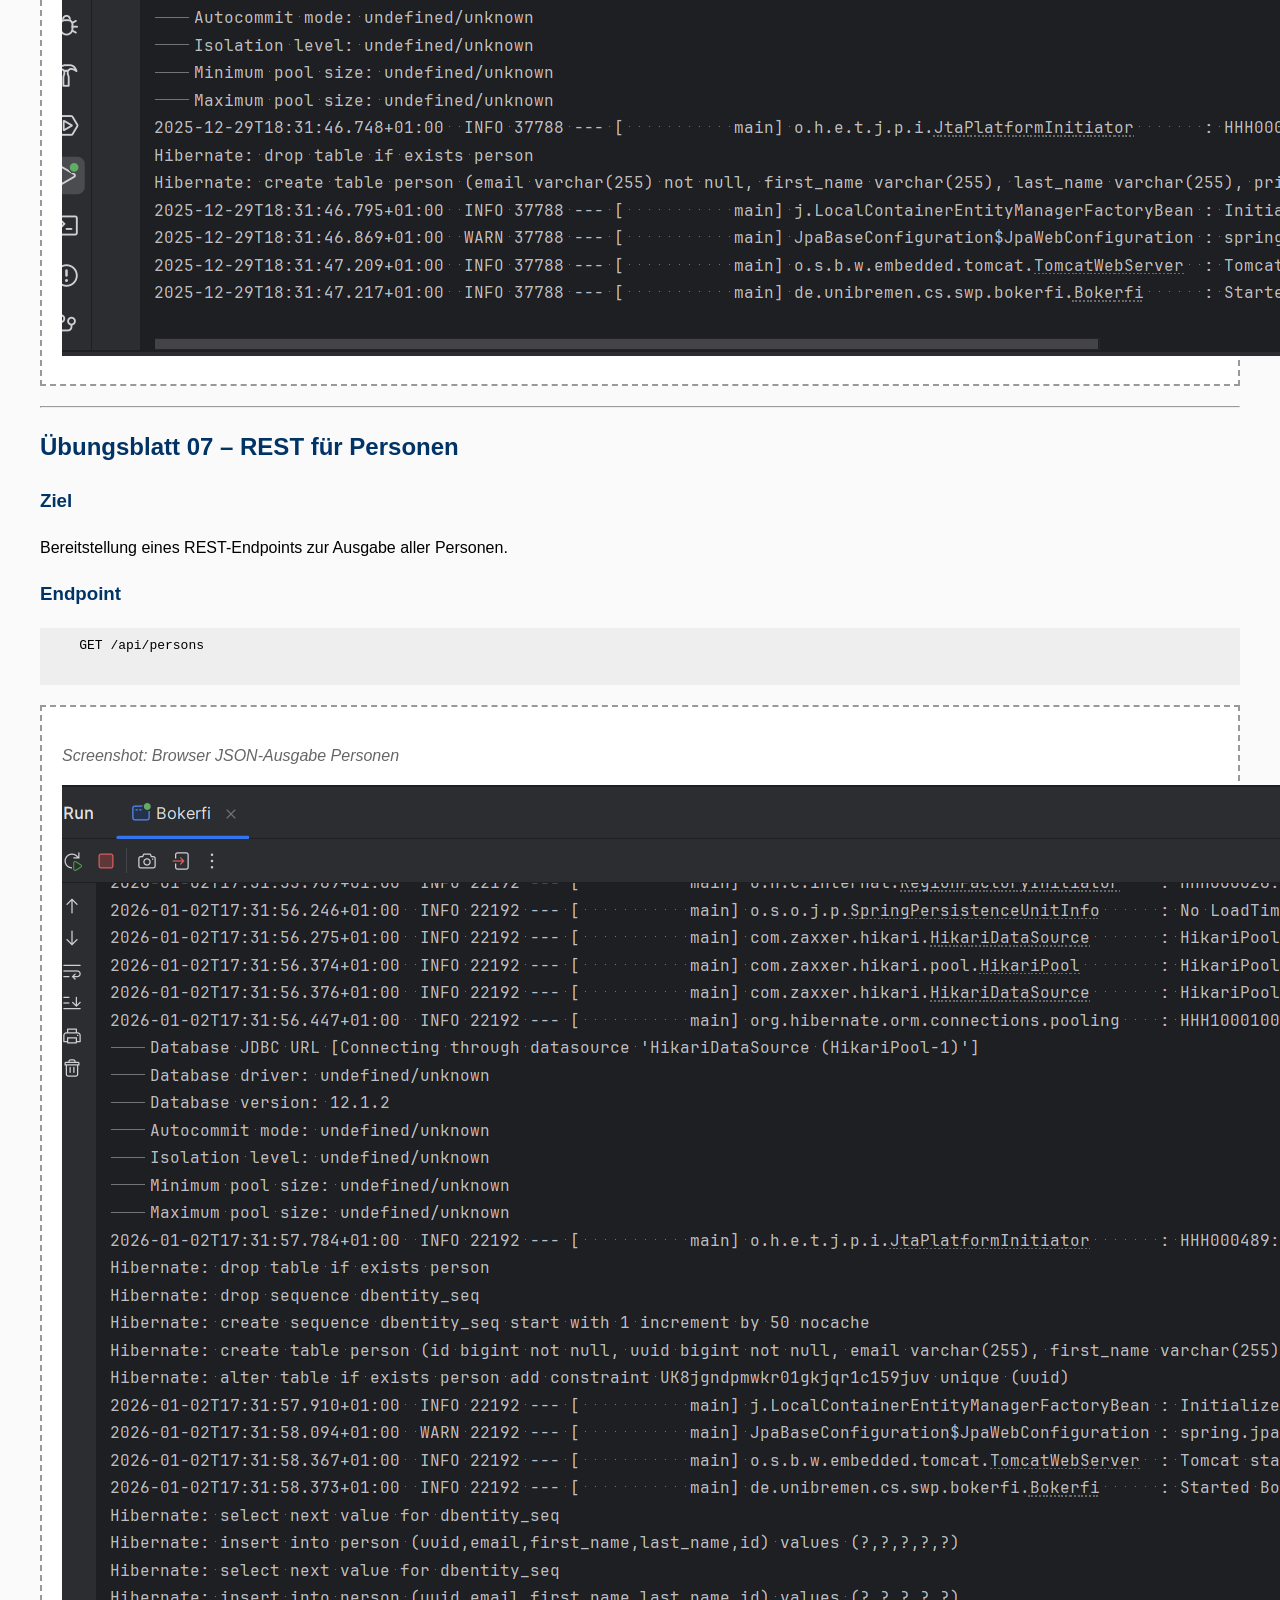
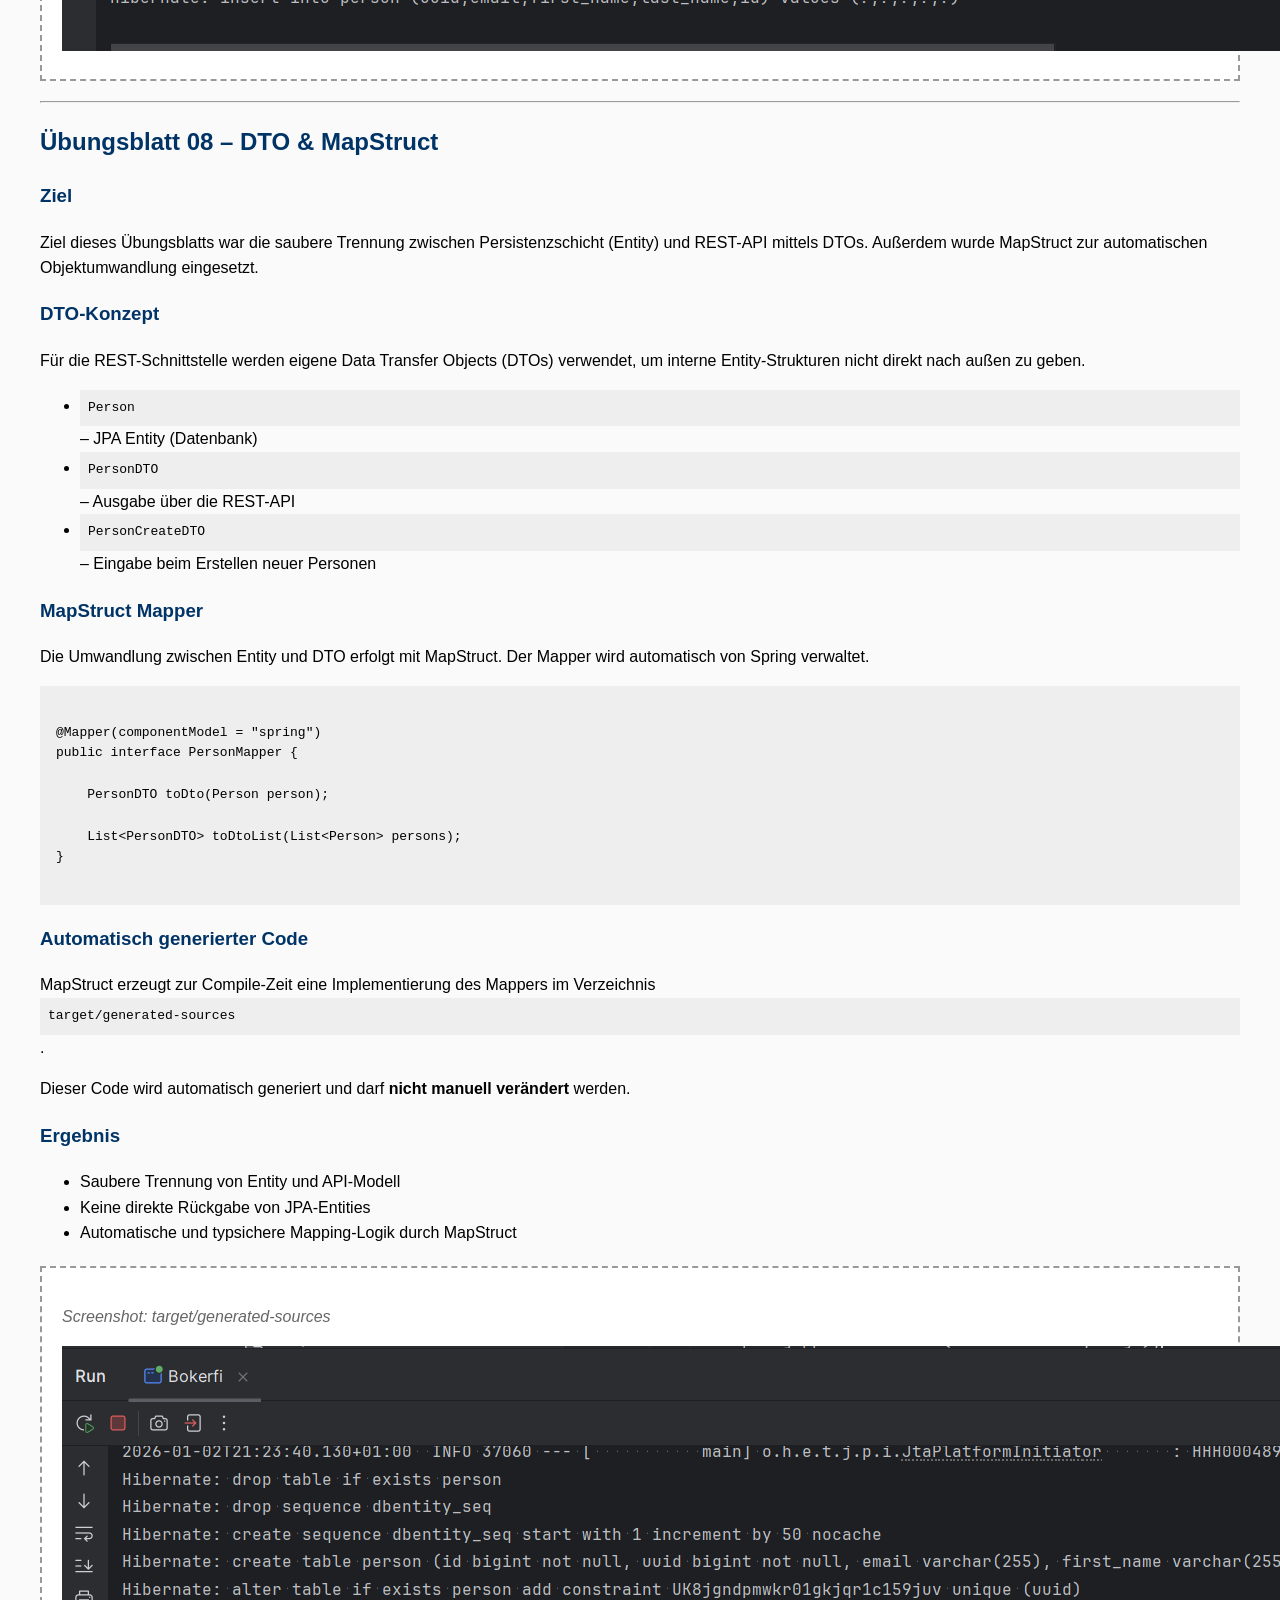
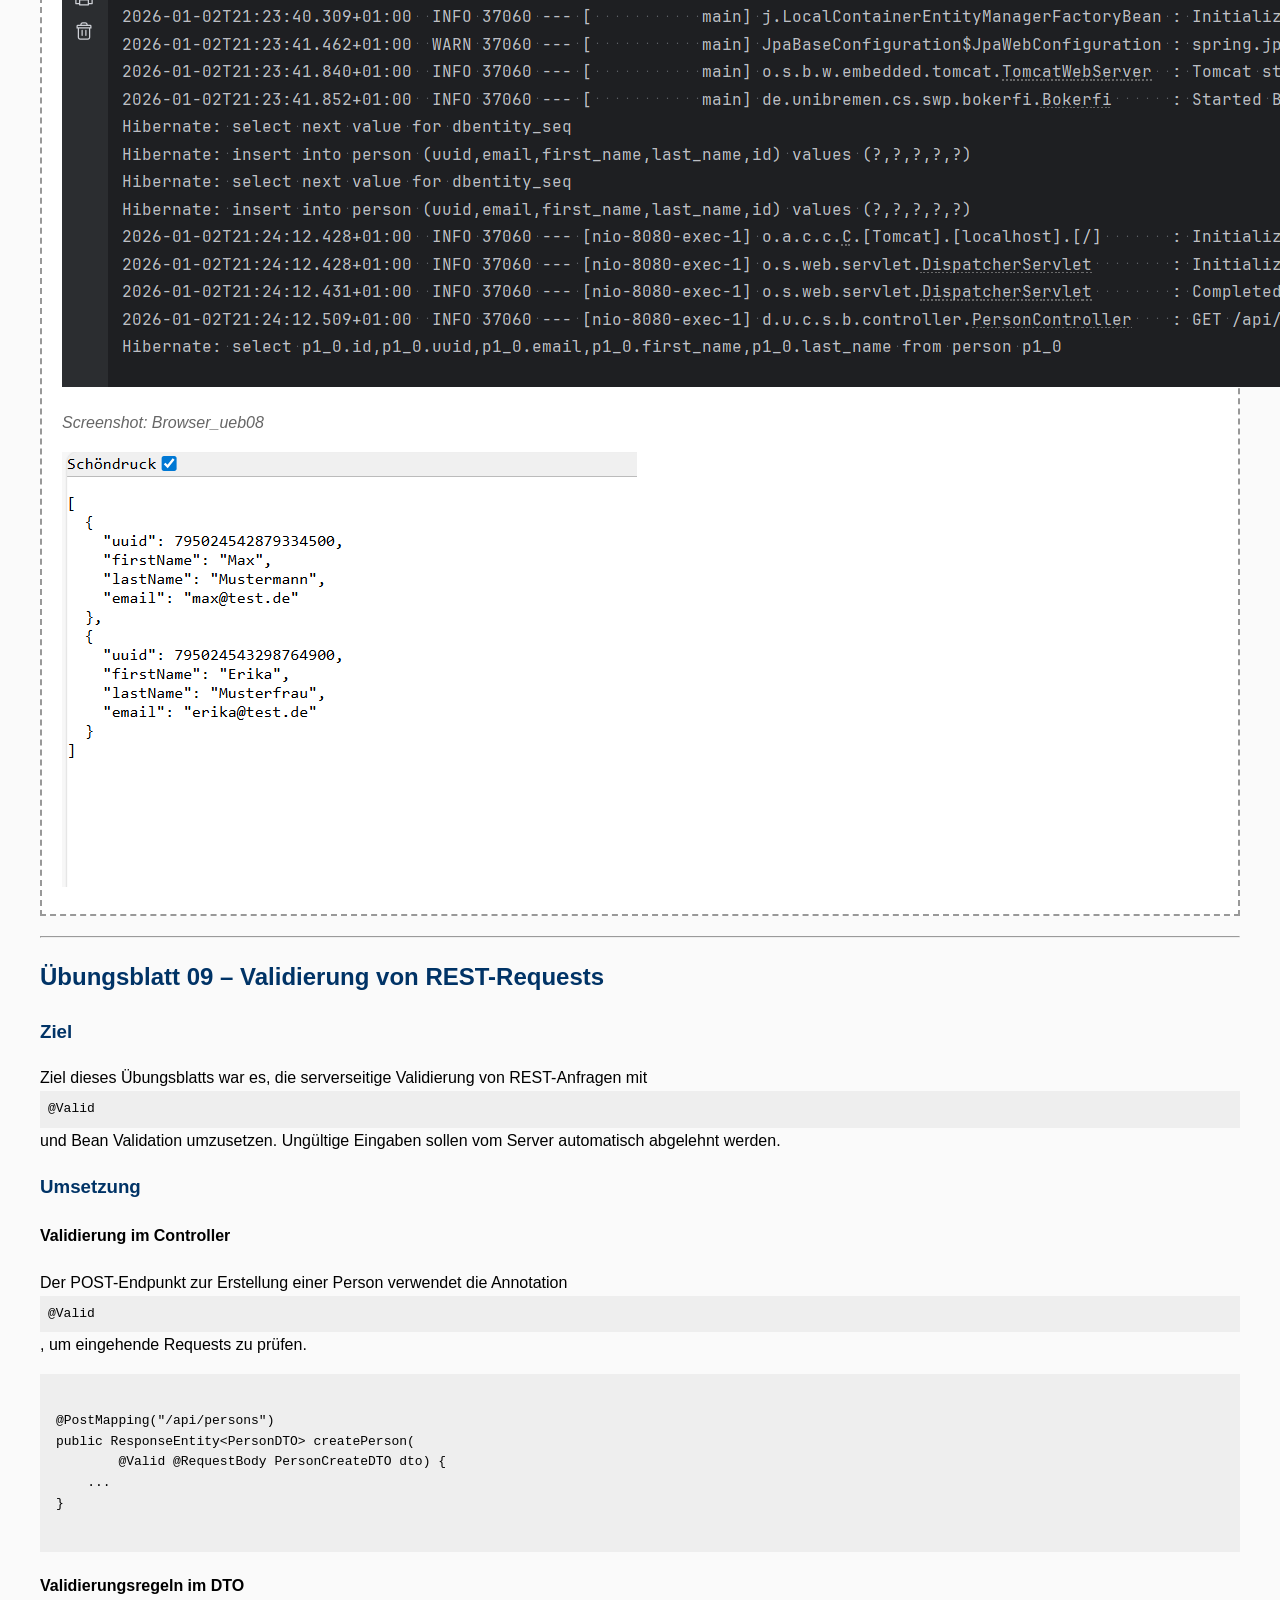
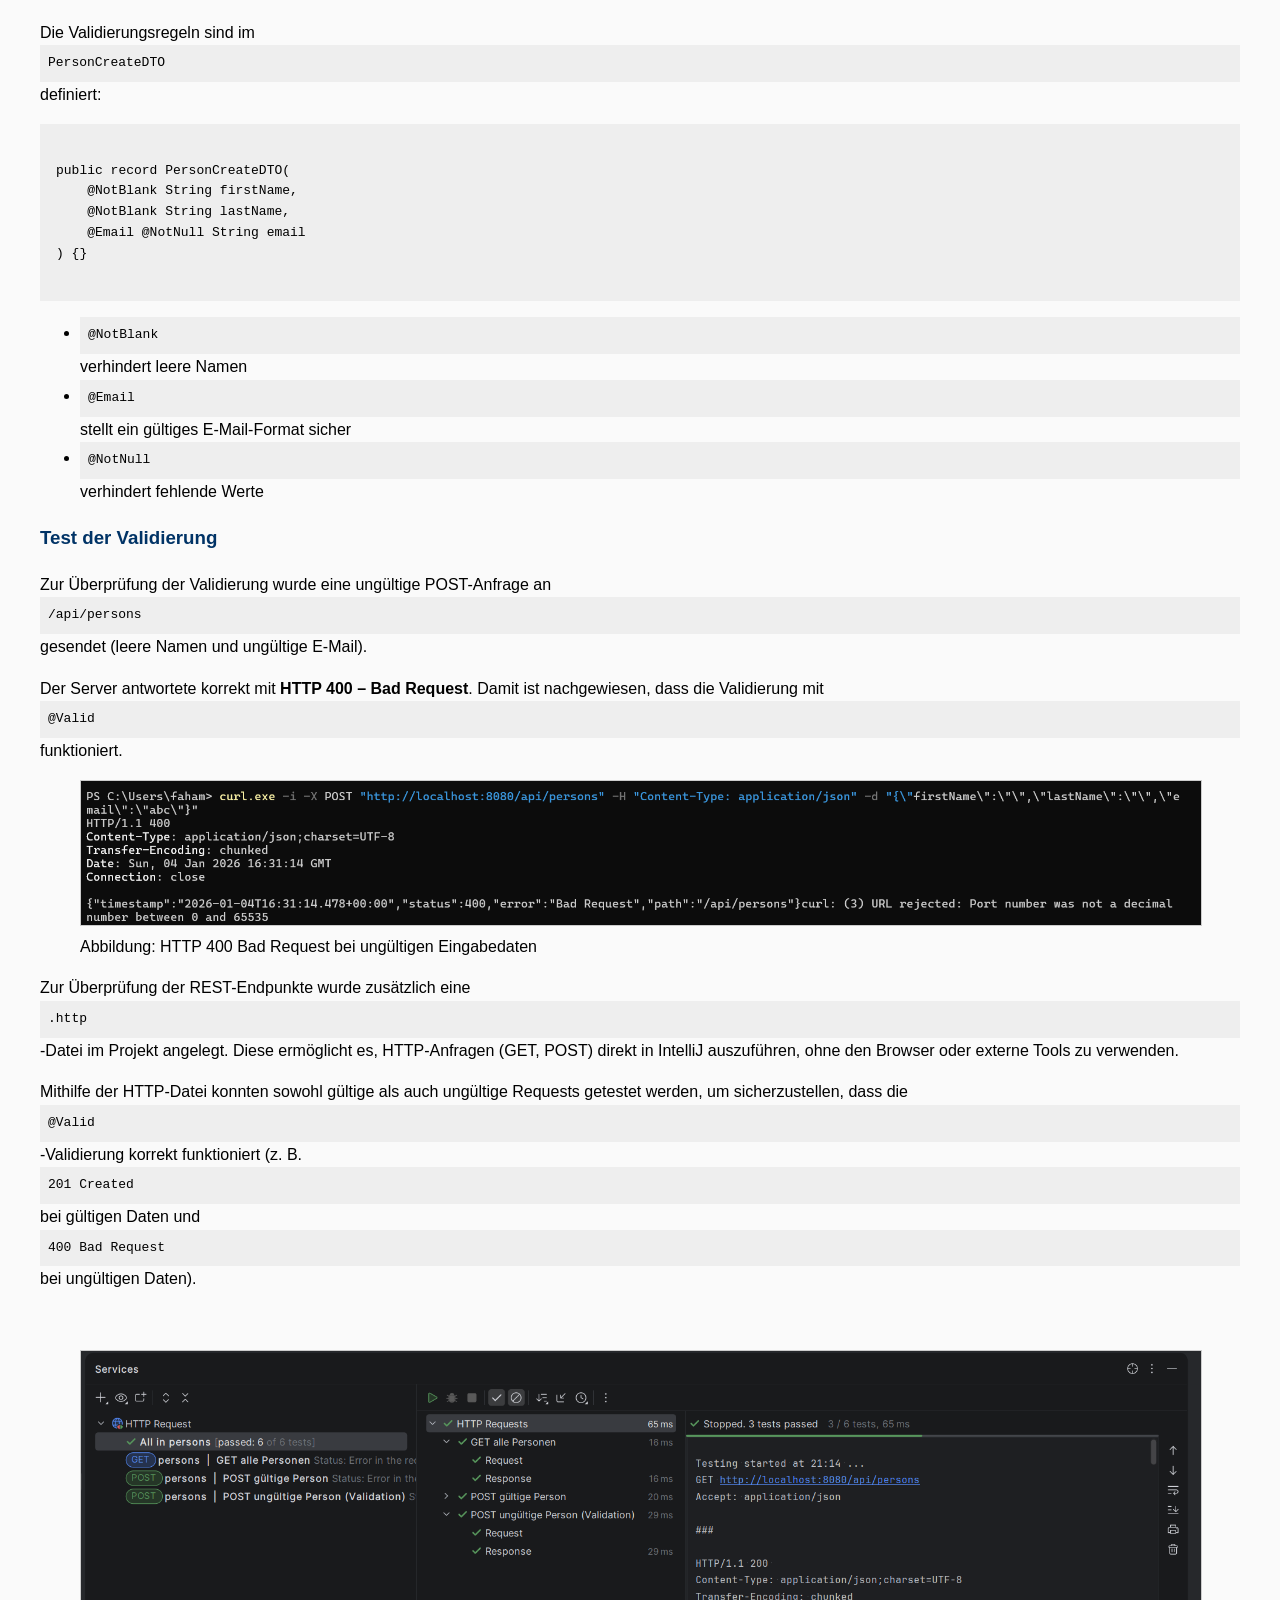
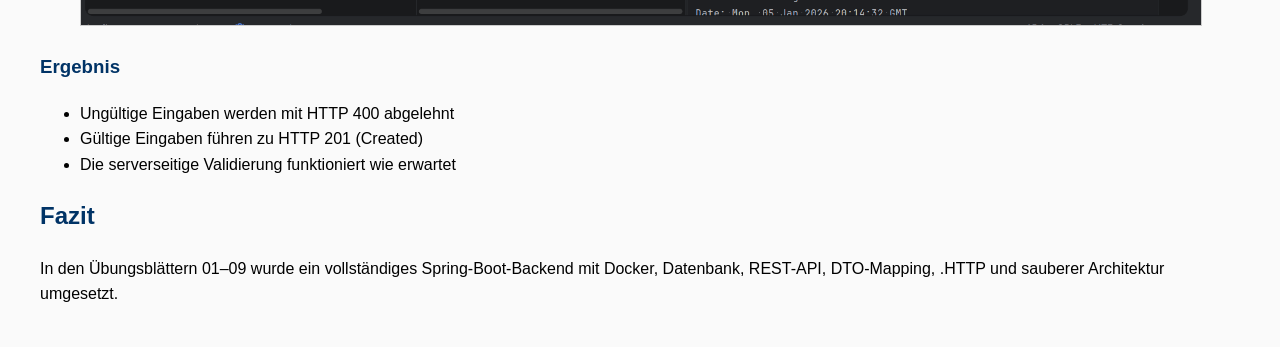
==== commit 874eeb59: "Dokumentation bis ueb09" ====
--- a/Doku_AlFa1/DokumentationAlFa1.html
+++ b/Doku_AlFa1/DokumentationAlFa1.html
@@ -3,7 +3,7 @@
 
 <head>
     <meta charset="UTF-8">
-    <title>Bokerfi – Dokumentation Übungsblatt 01–08</title>
+    <title>Bokerfi – Dokumentation Übungsblatt 01–09</title>
     <style>
         body {
             font-family: Arial, sans-serif;
@@ -47,7 +47,8 @@
     <p>
         Modul: Softwareentwicklung mit Web-Technologien (SWP)<br>
         Projekt: Bokerfi (REST-Backend)<br>
-        Zeitraum: Übungsblatt 01 – Übungsblatt 08
+        GruppeMitglieder von AlFa: Amjad Faham, Khaled Almasri <br>
+        Zeitraum: Übungsblatt 01 – Übungsblatt 09
     </p>
 
     <hr>
@@ -66,7 +67,6 @@
         <li>Anlegen der Hauptklasse <code>Bokerfi</code></li>
         <li>Starten der Anwendung</li>
     </ul>
-
     <h3>Ergebnis</h3>
     <p>
         Die Spring-Boot-Anwendung startet erfolgreich auf Port <strong>8080</strong>.
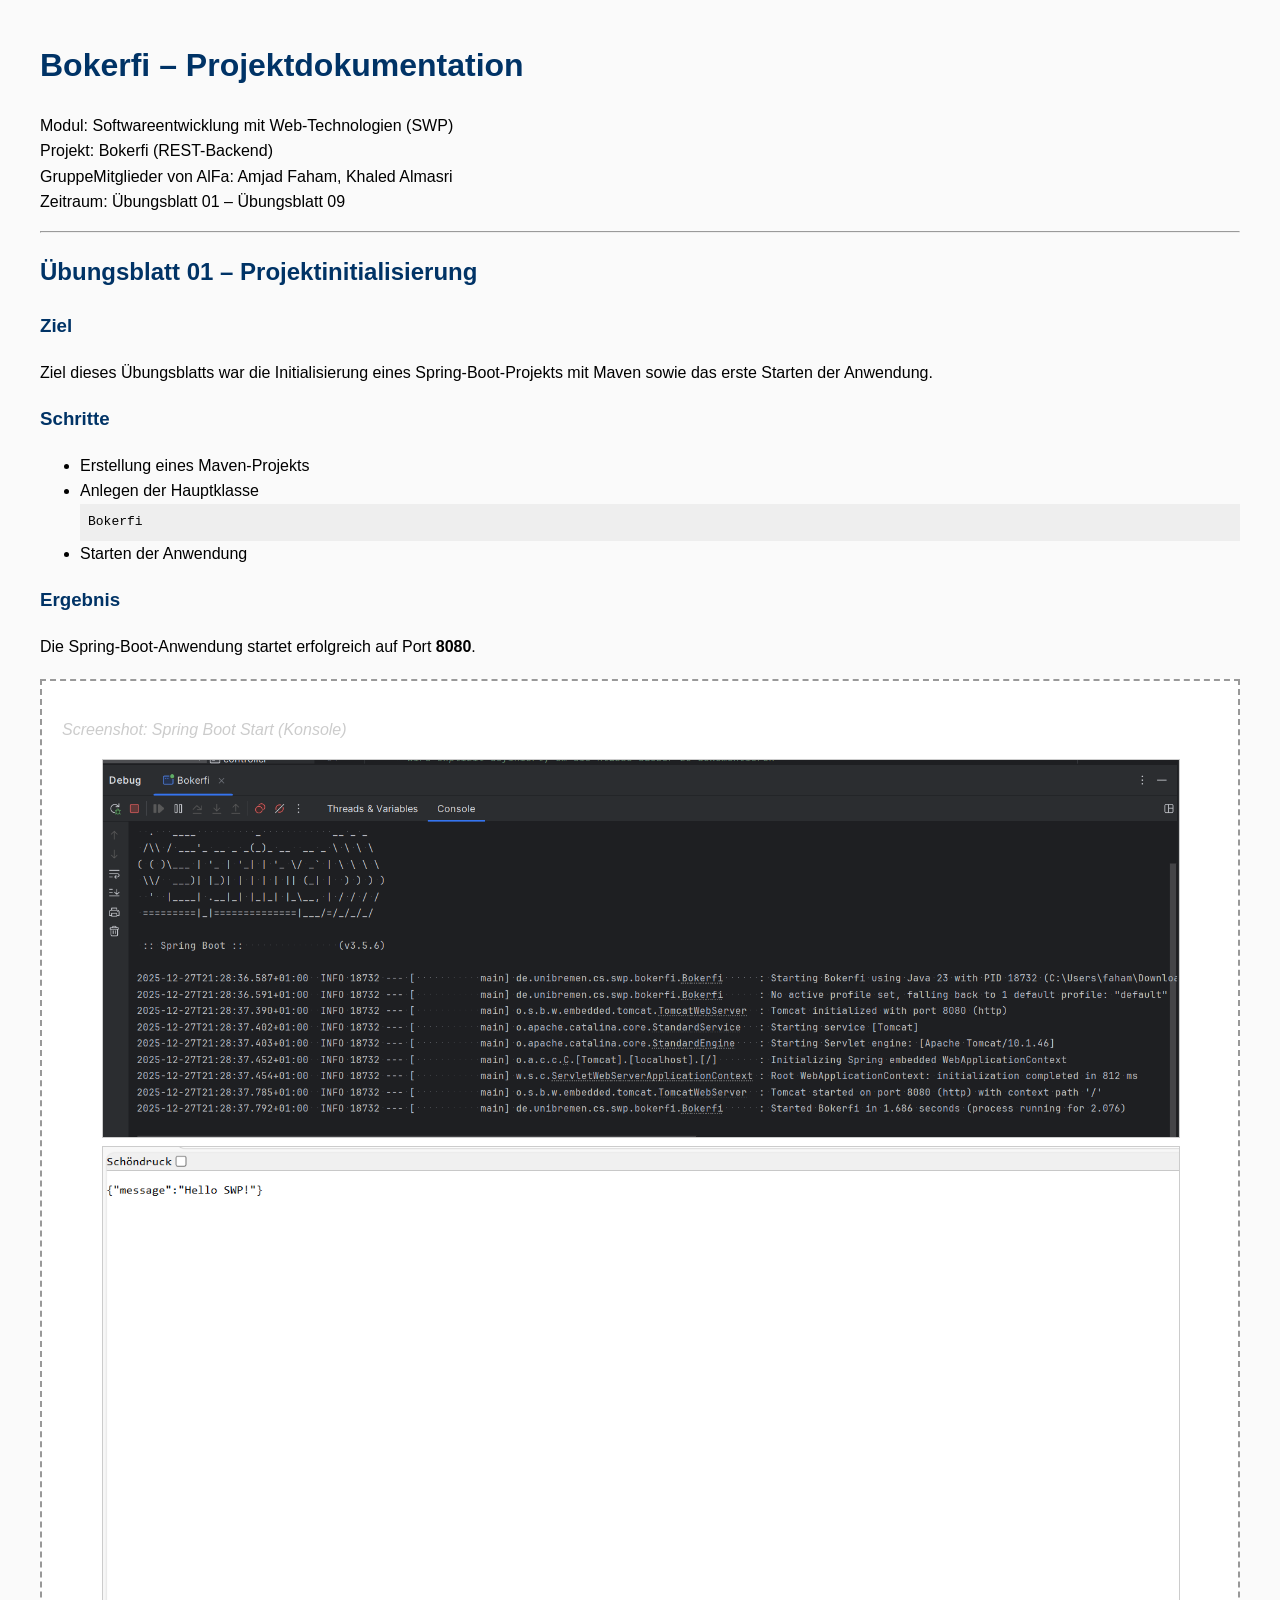
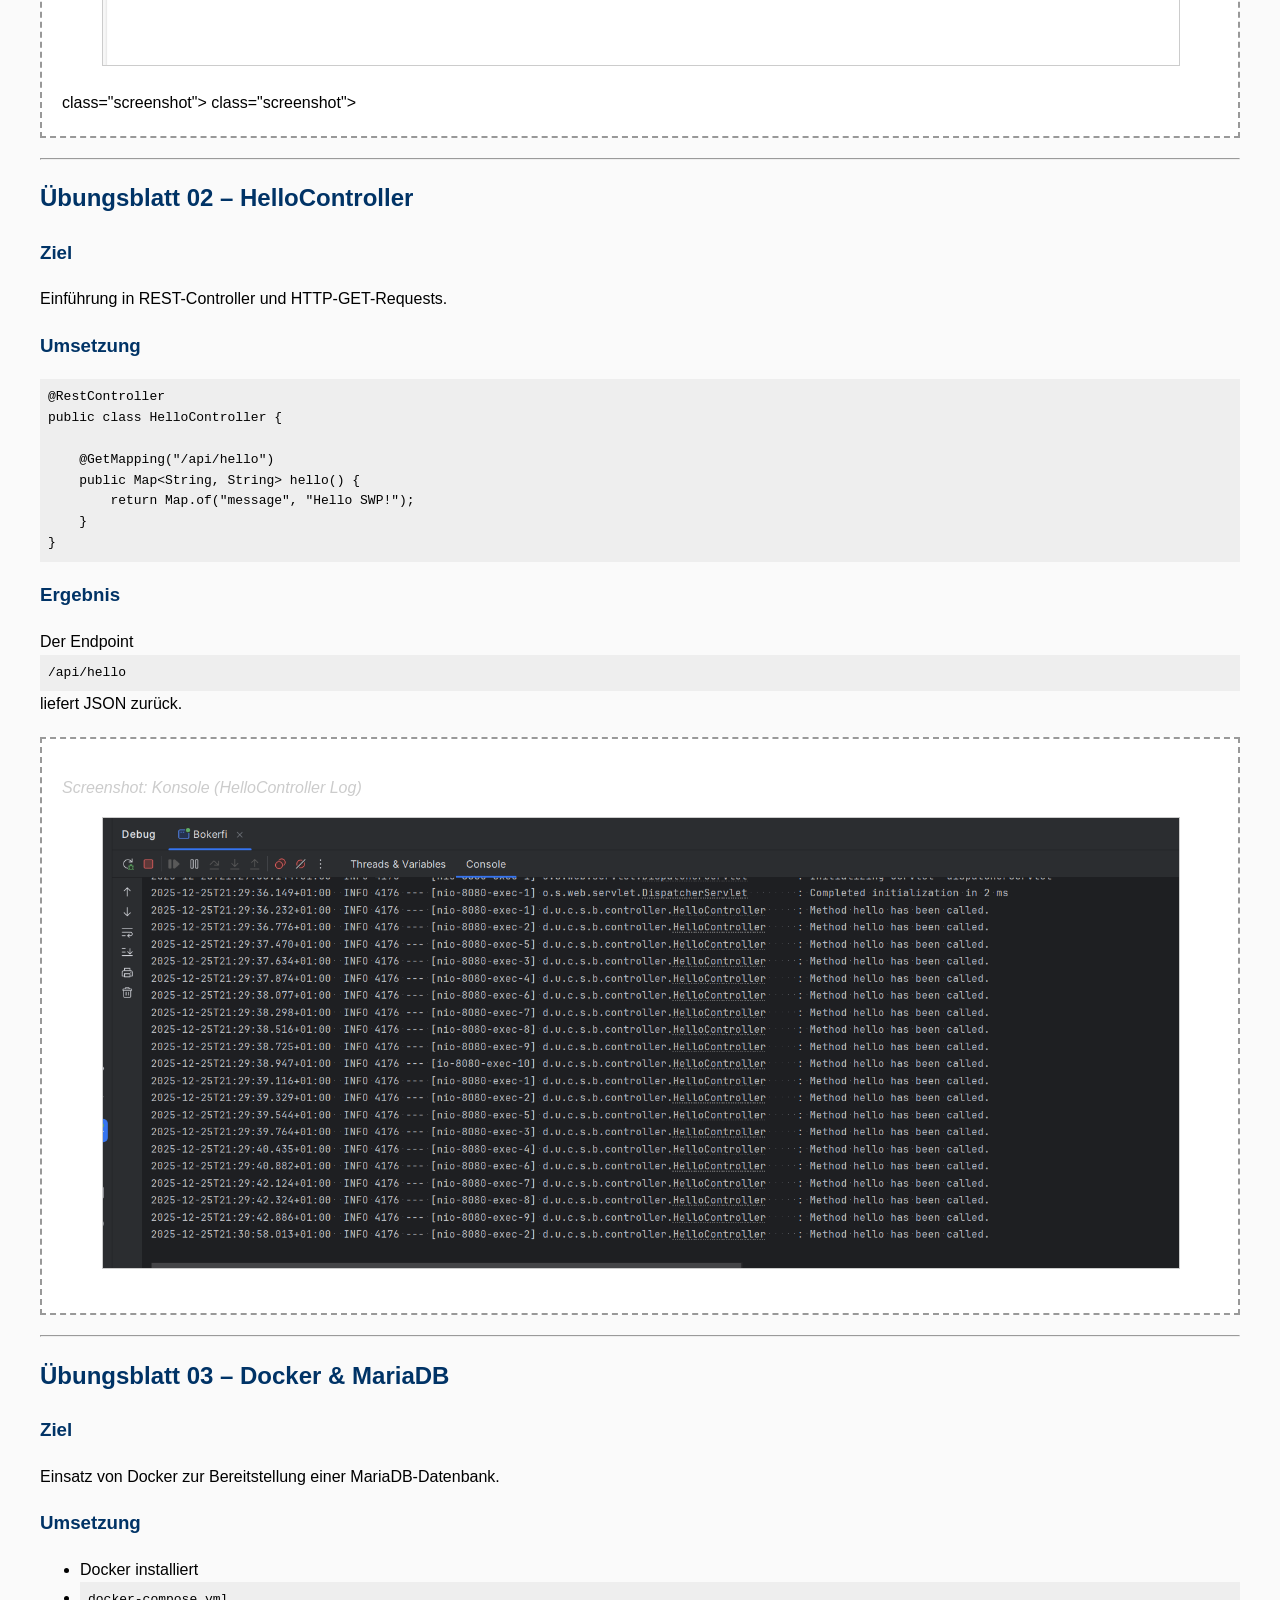
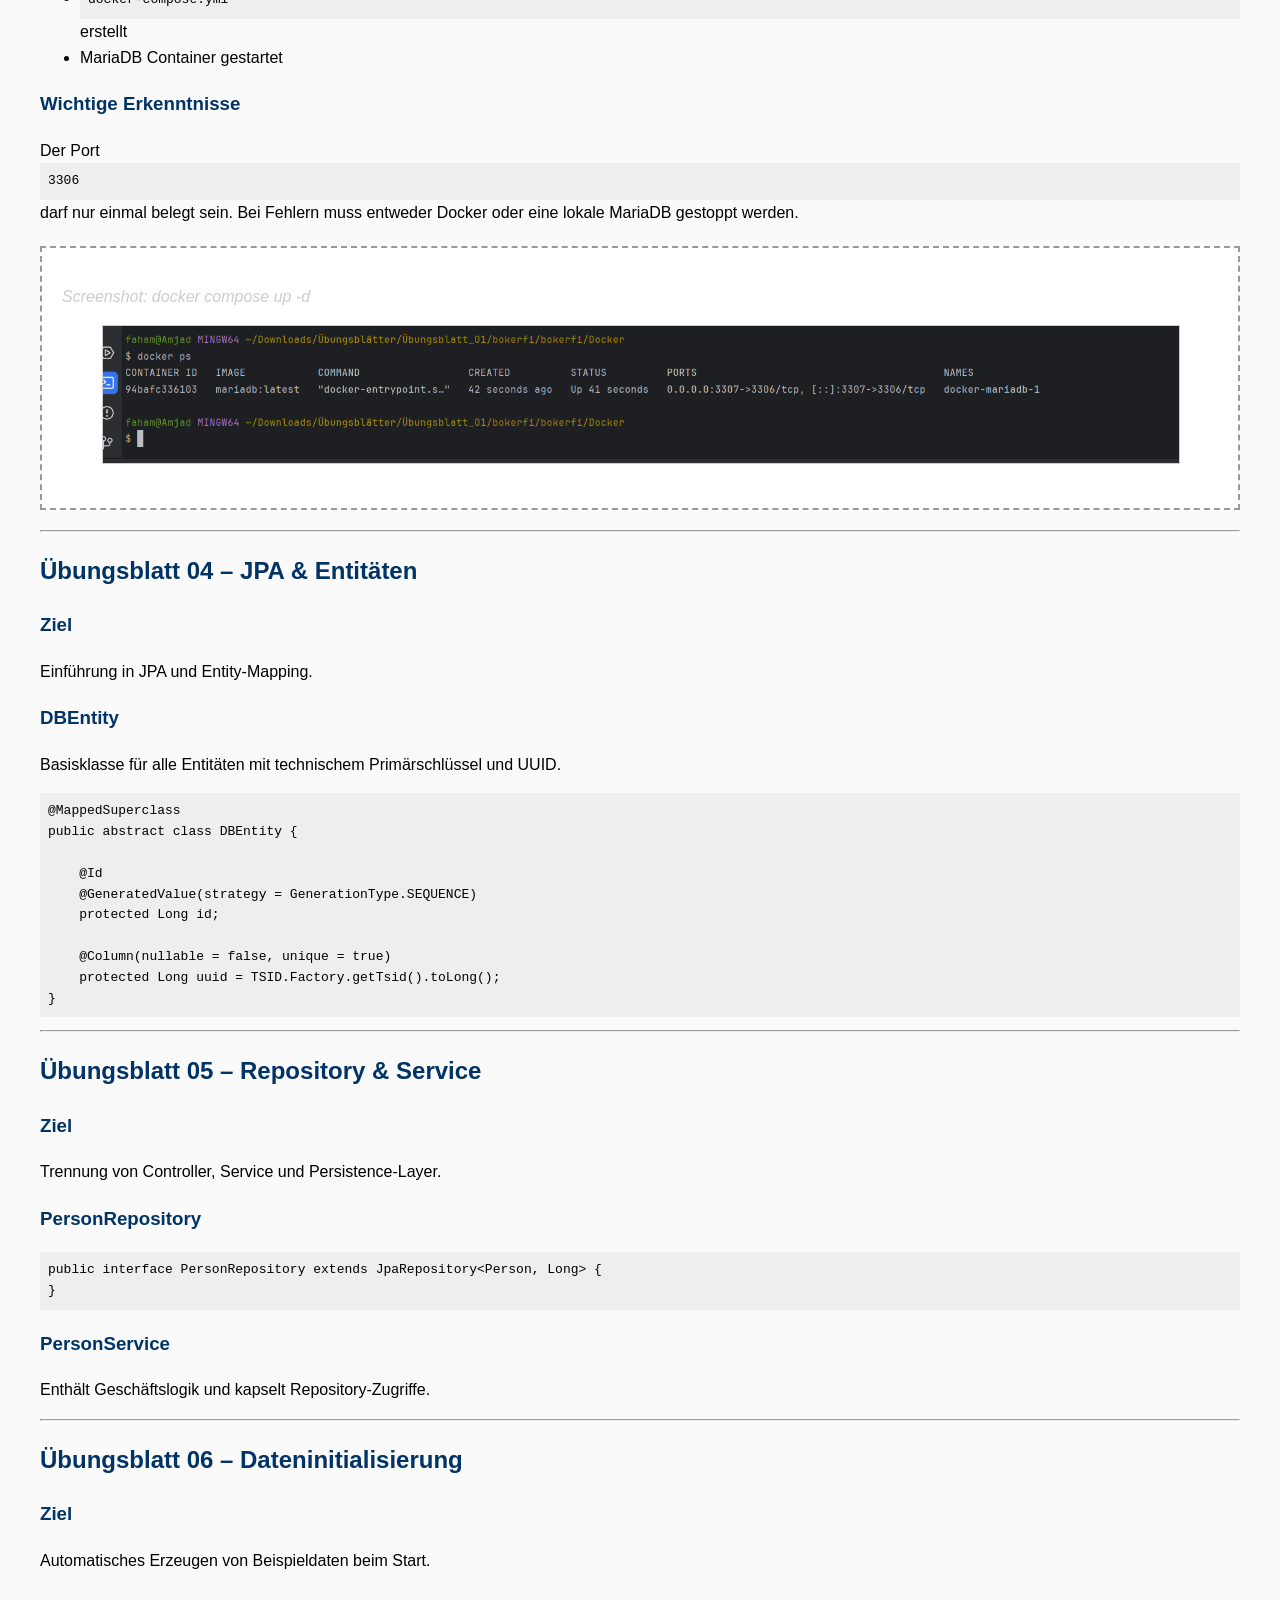
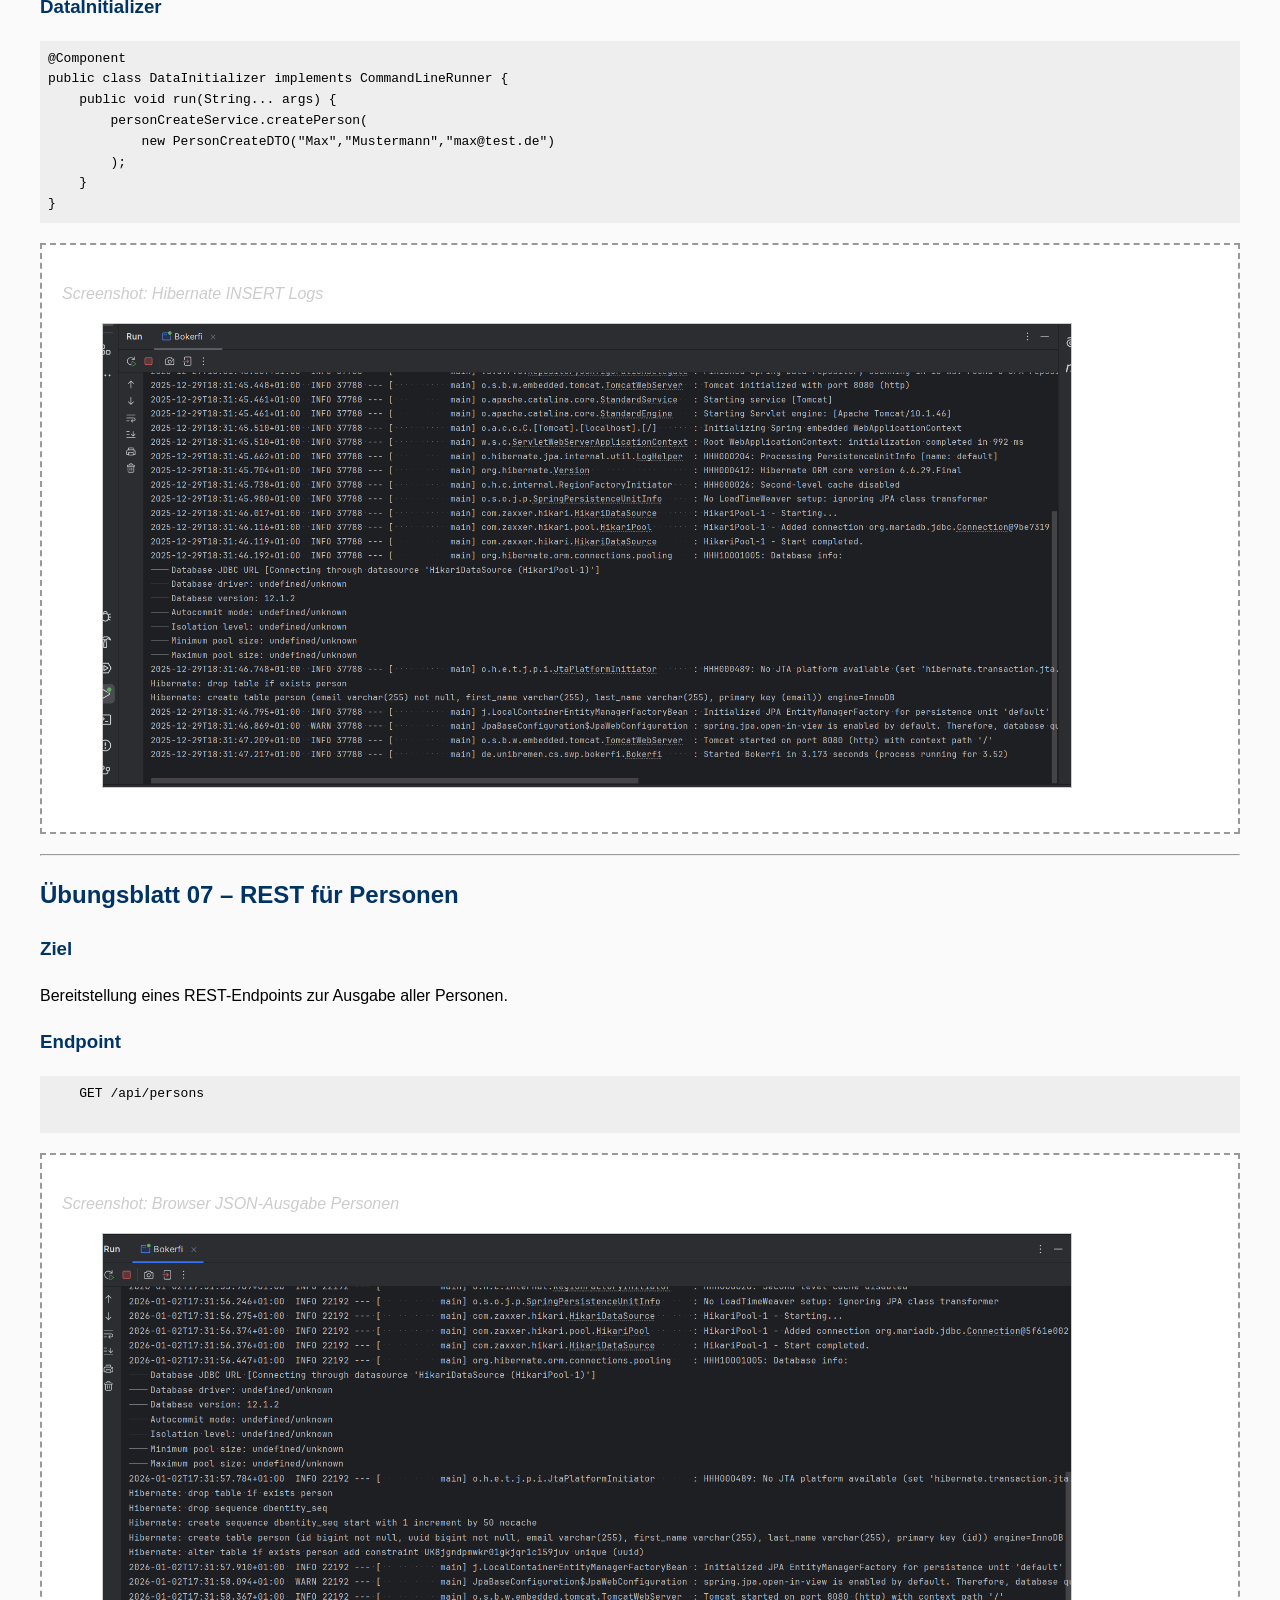
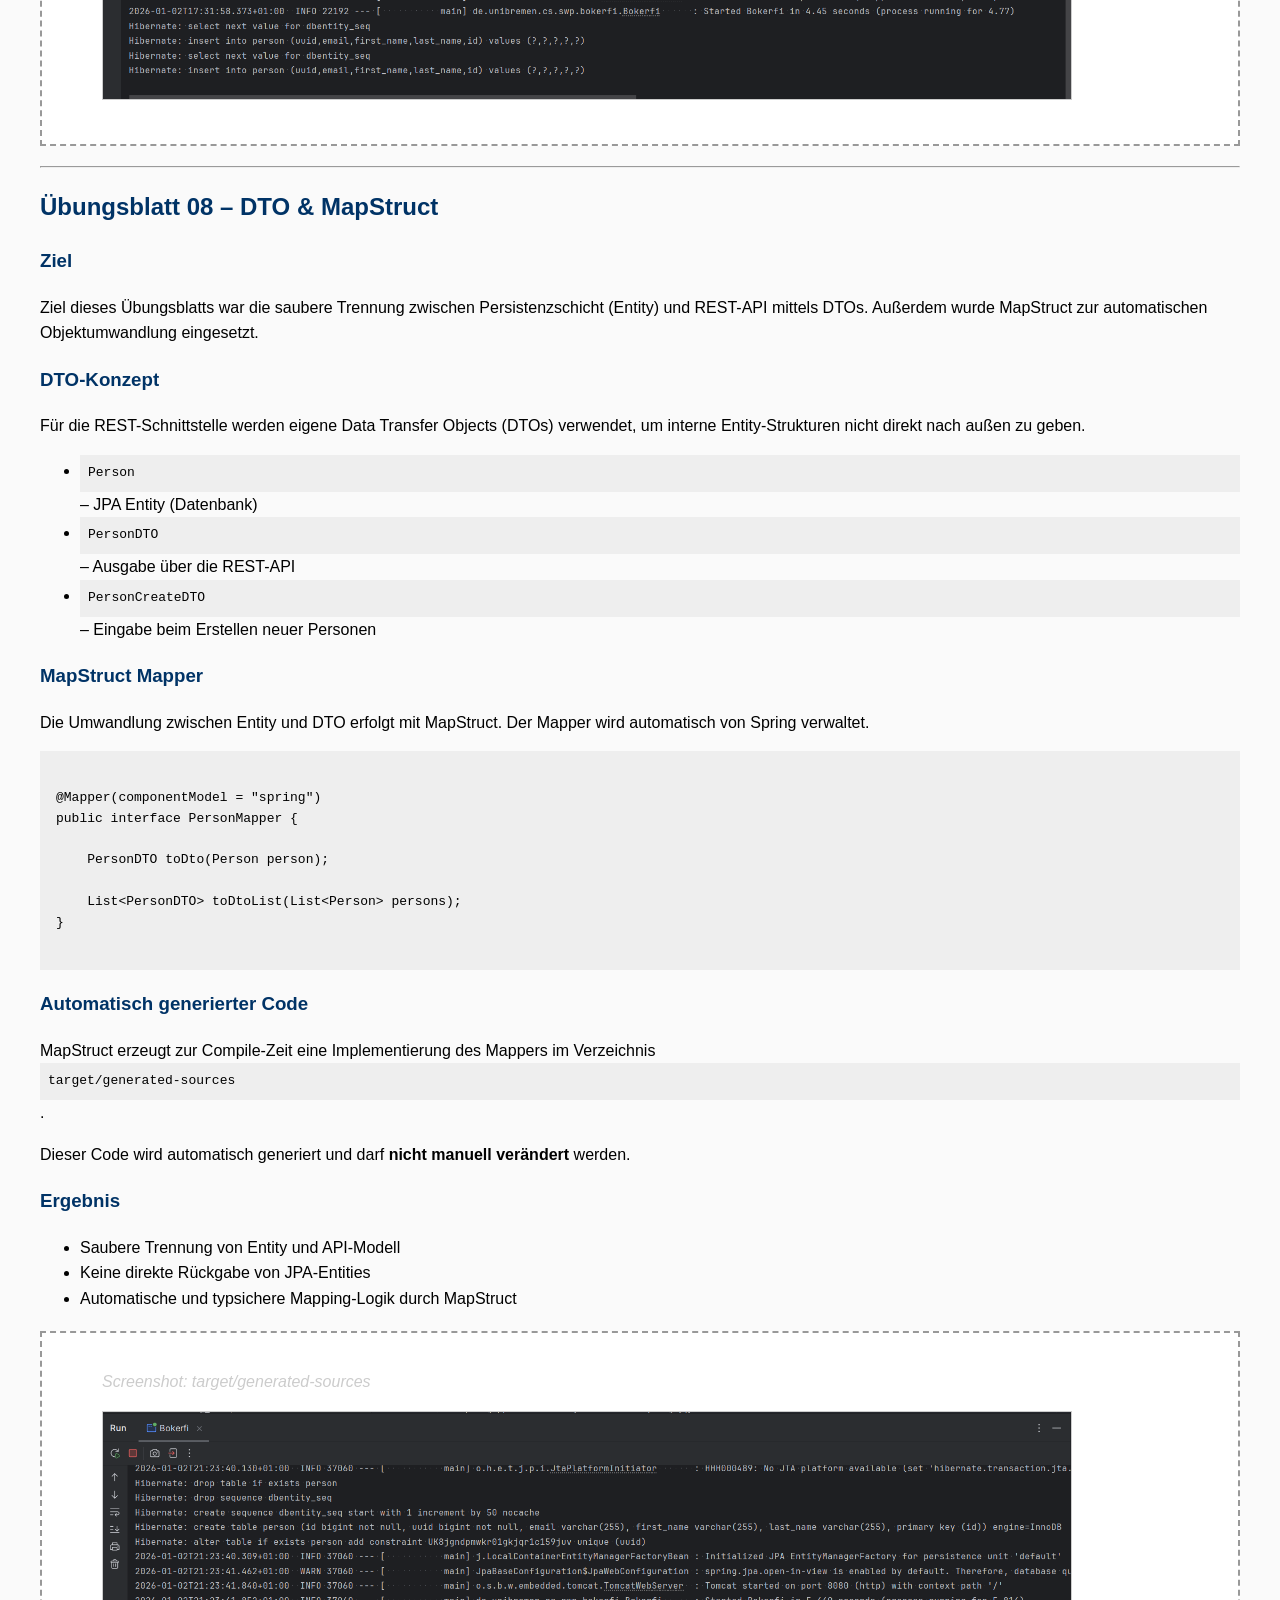
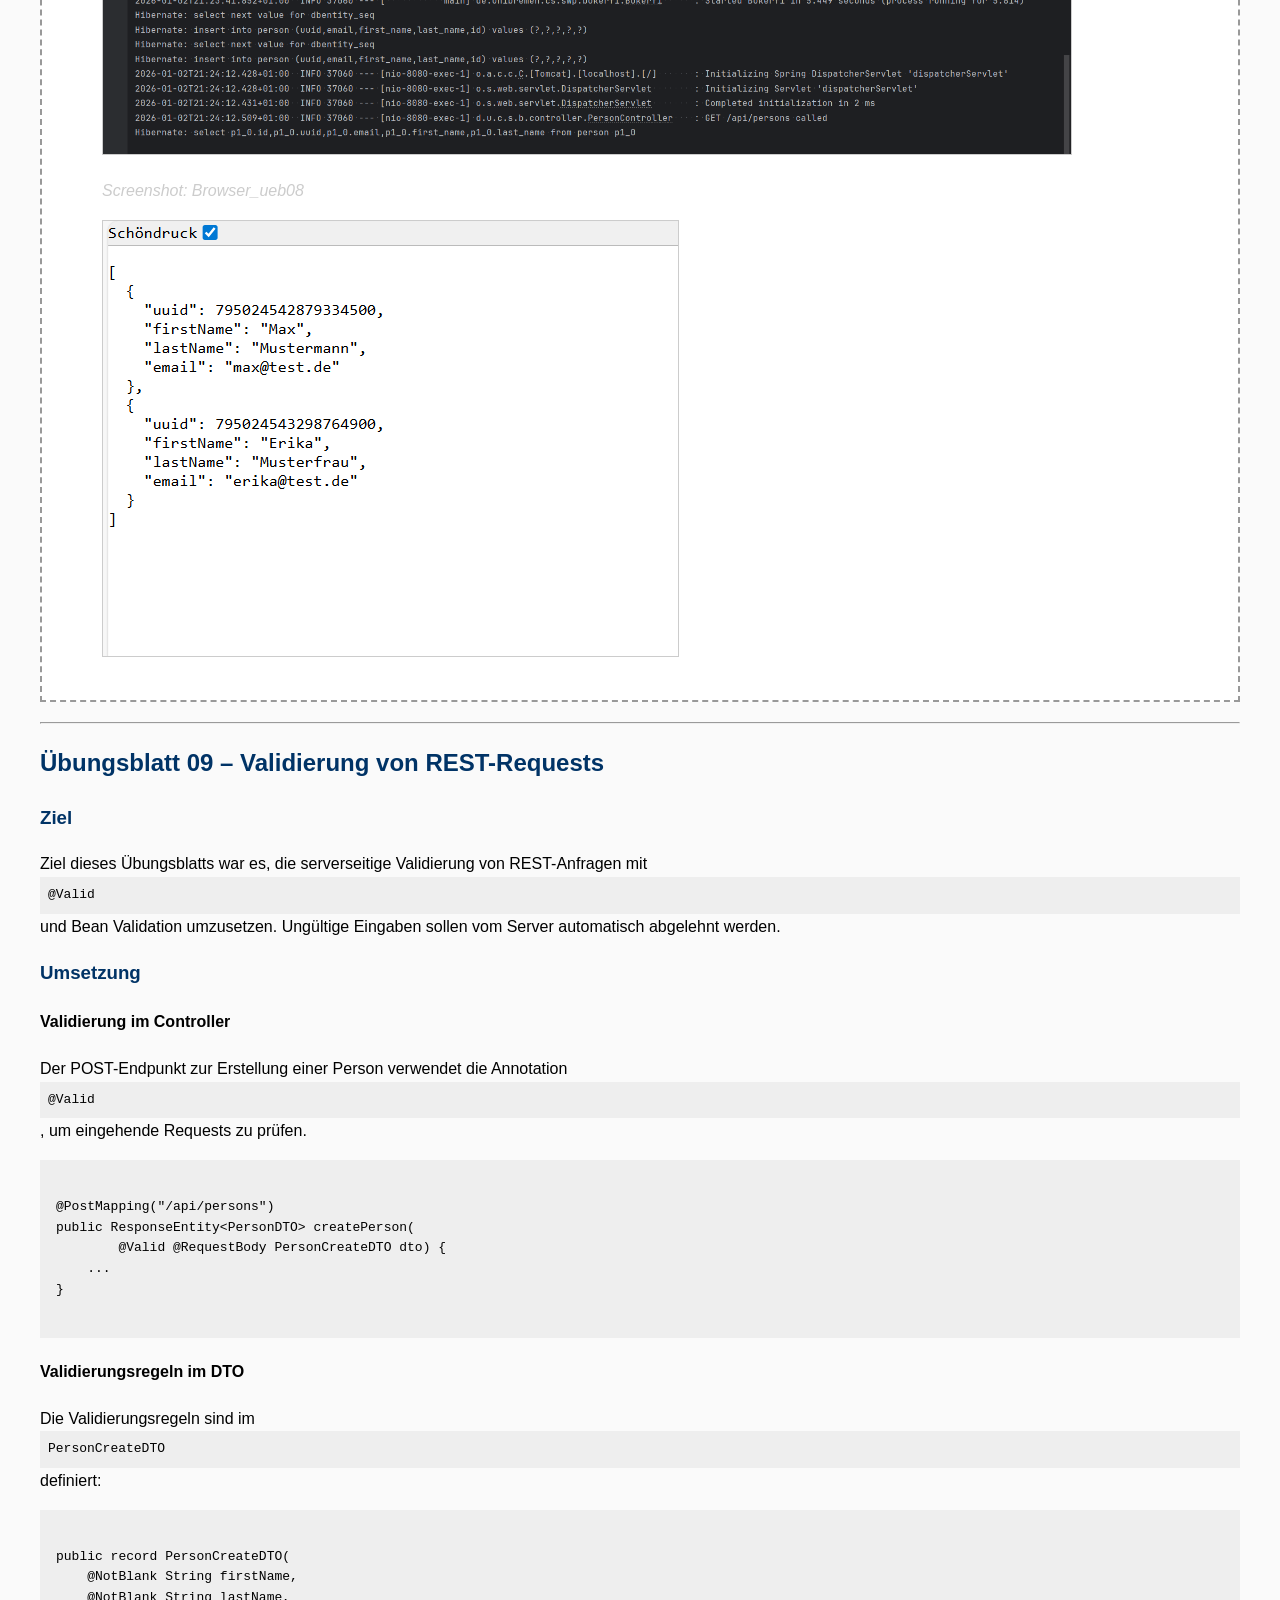
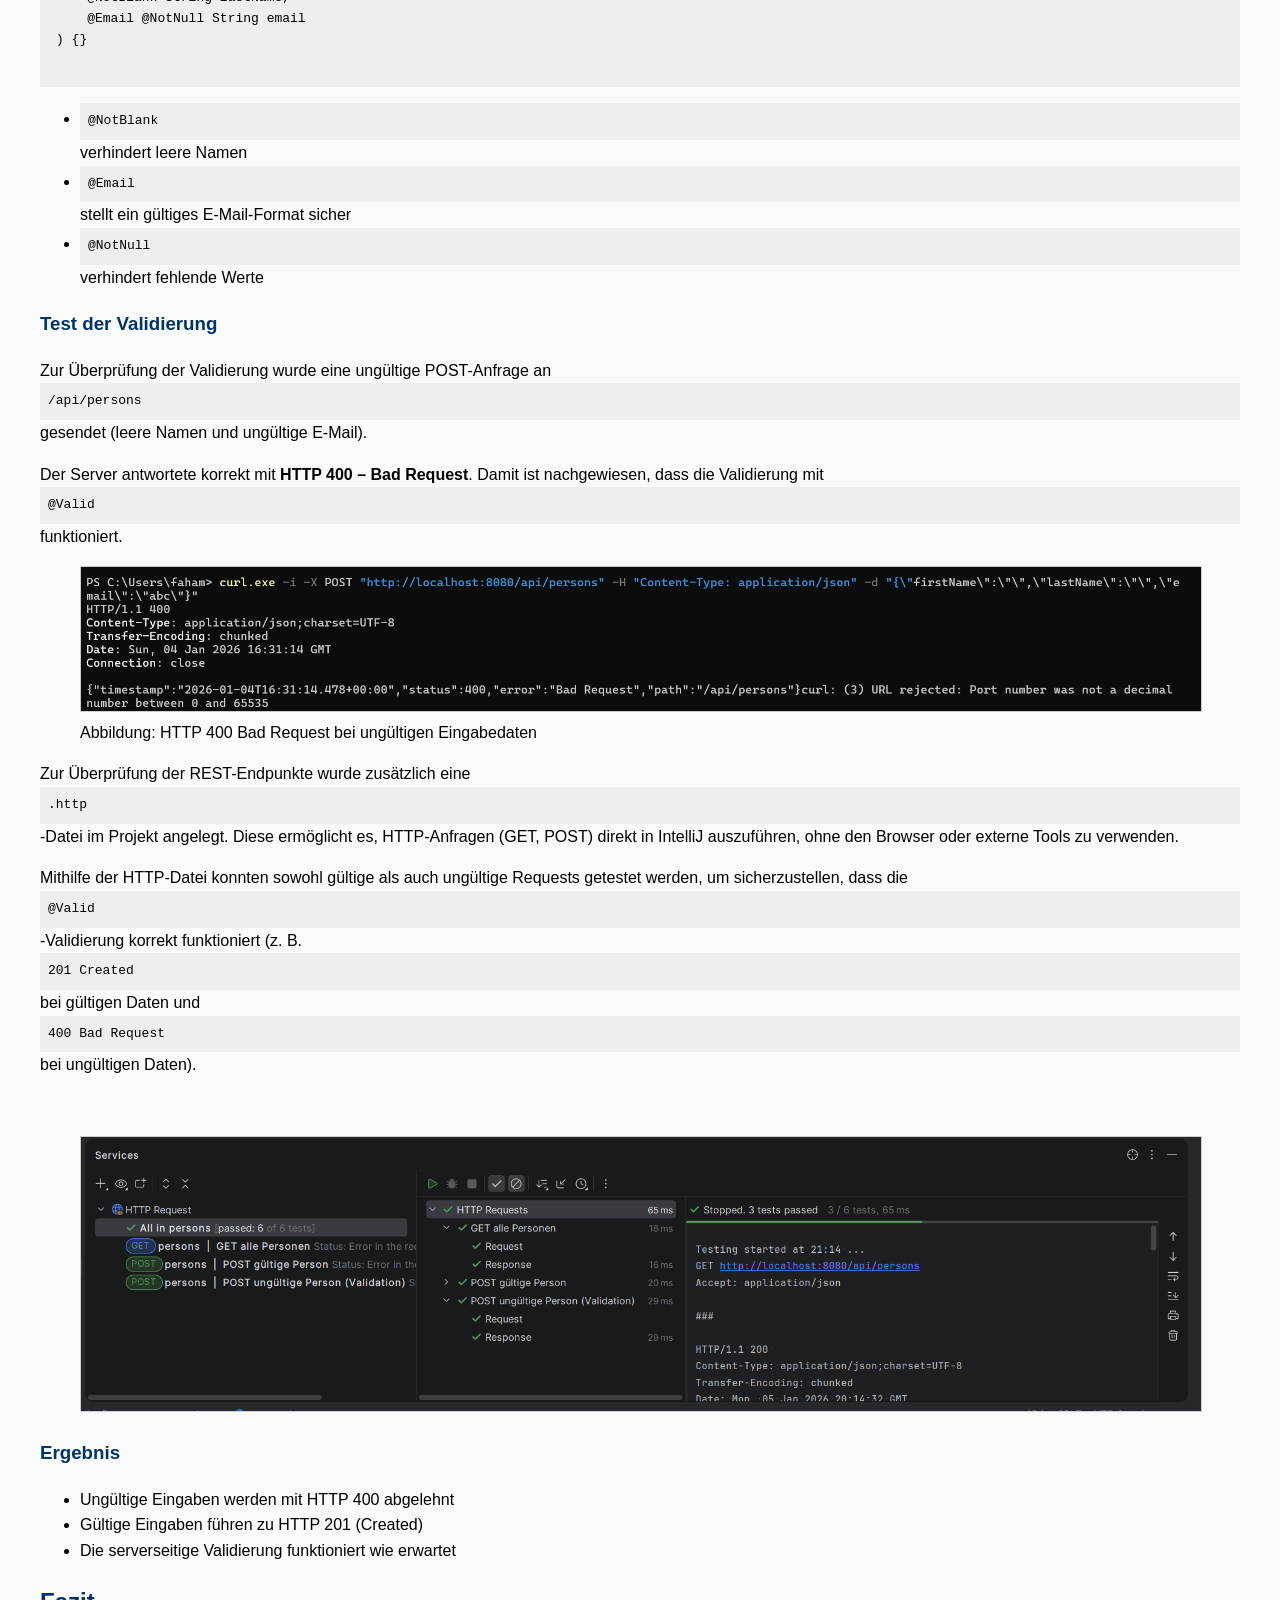
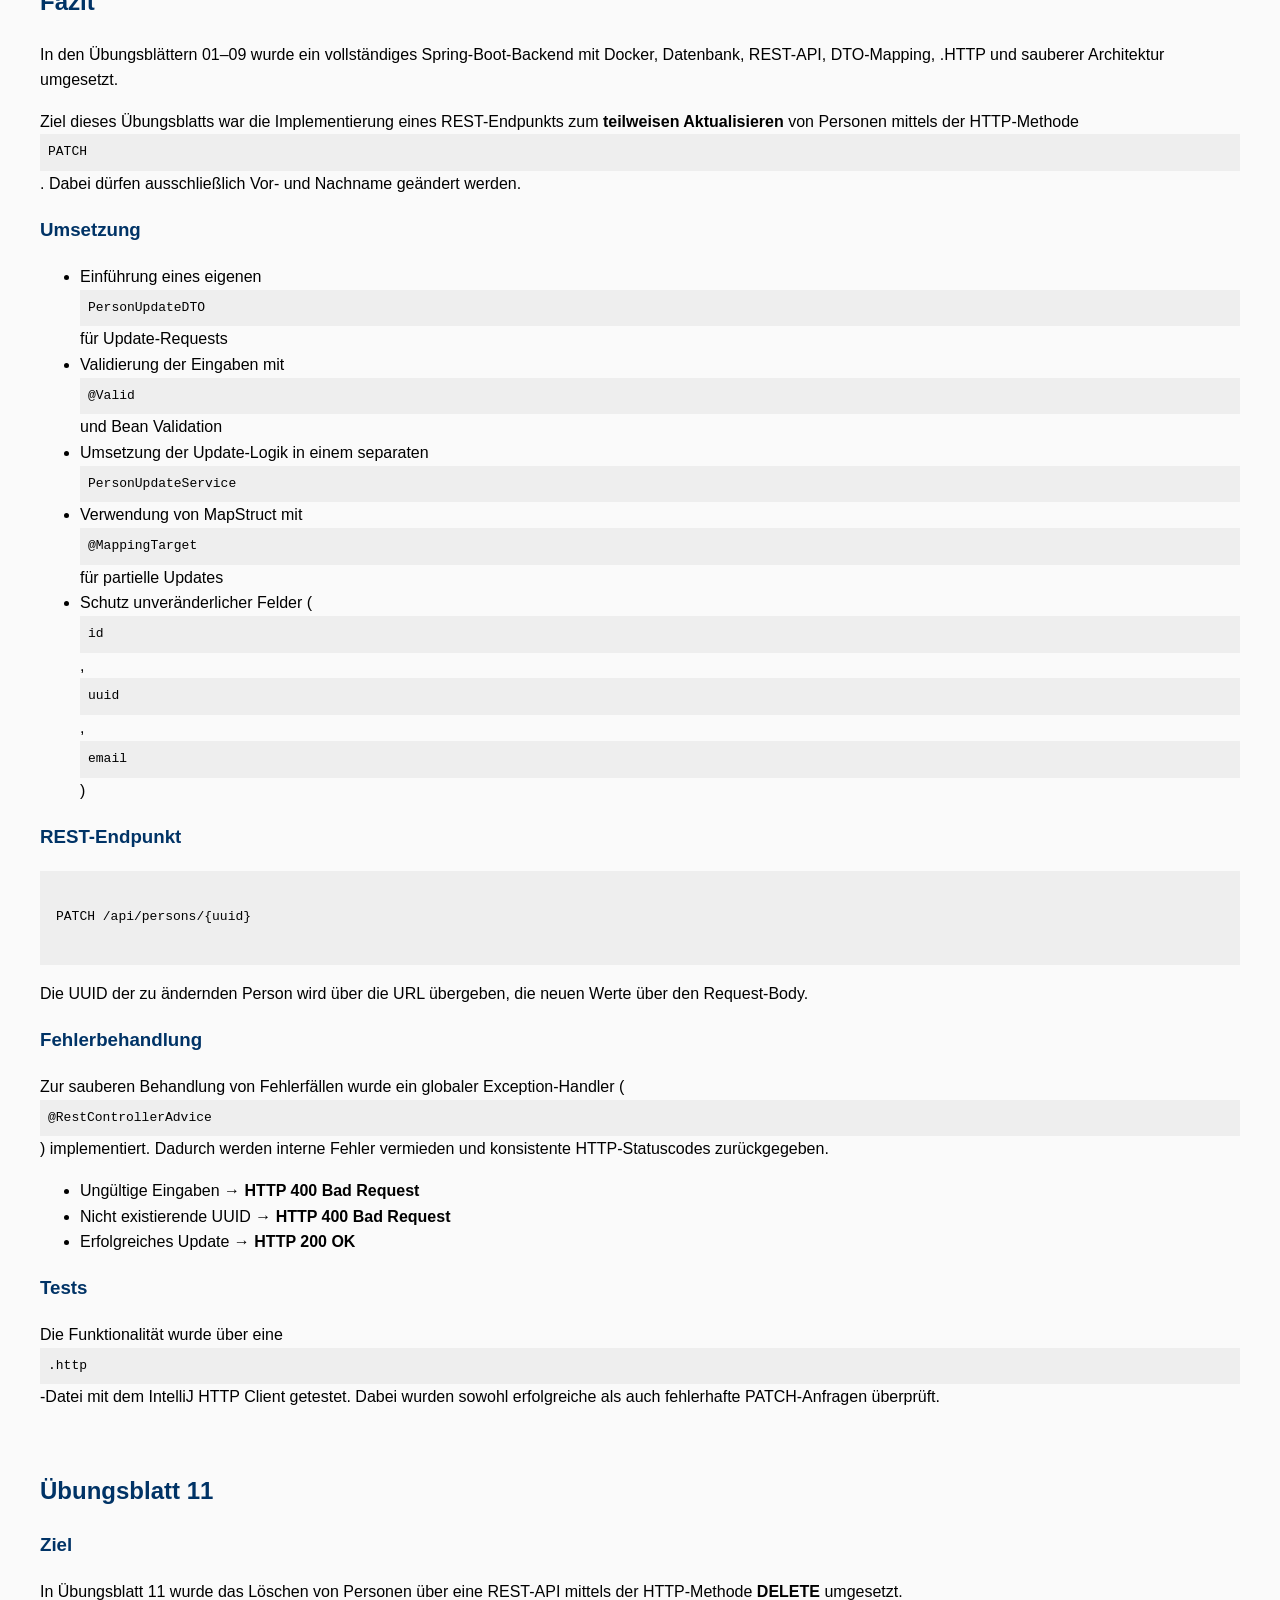
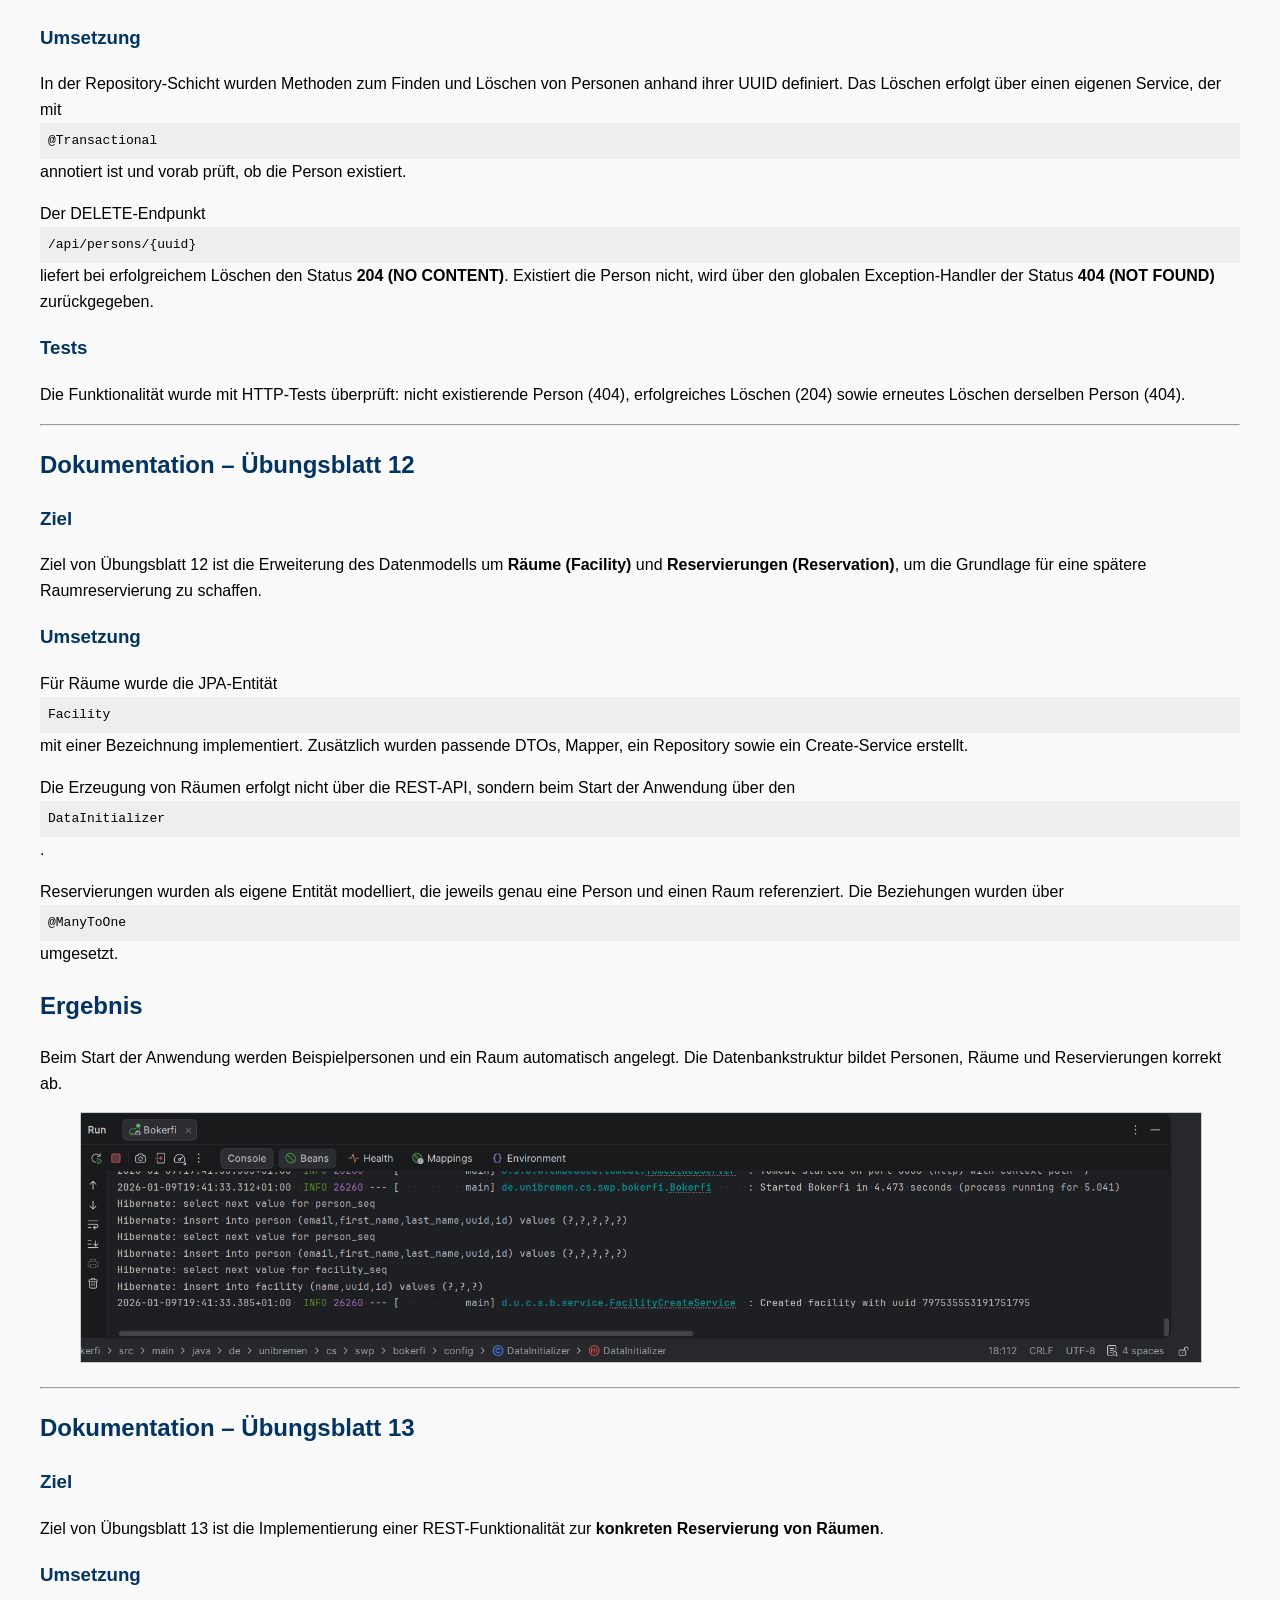
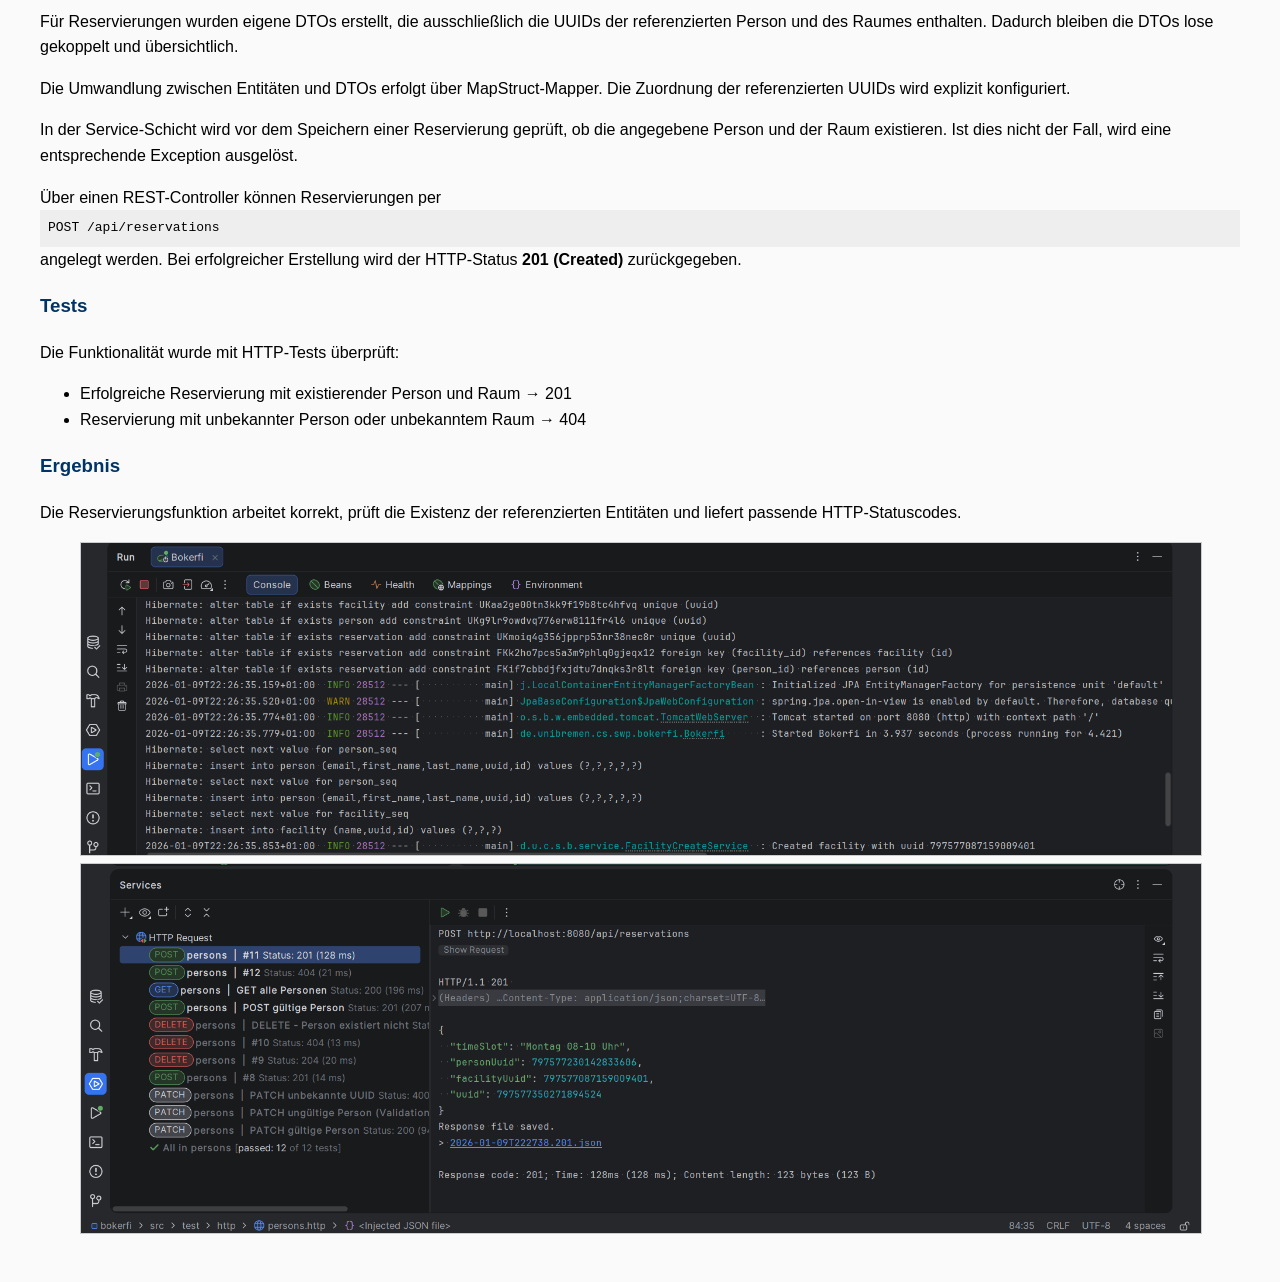
==== commit 027a8080: "bis ueb13" ====
--- a/Doku_AlFa1/DokumentationAlFa1.html
+++ b/Doku_AlFa1/DokumentationAlFa1.html
@@ -34,7 +34,7 @@
         }
 
         .screenshot {
-            color: #666;
+            color: #ccc;
             font-style: italic;
             size: 1;
         }
@@ -74,8 +74,14 @@
 
     <div class="box">
         <p class="screenshot">Screenshot: Spring Boot Start (Konsole) </p>
-        <img src="Screenshot/Bokerfistarts.png" alt="" class="screenshot">
-        <img src="Screenshot/Helloswp.png" alt="" class="screenshot">
+        <figure>
+            <img src="Screenshot/Bokerfistarts.png" alt="" style="max-width:100%; border:1px solid #ccc;">
+            <img src="Screenshot/Helloswp.png" alt="" style="max-width:100%; border:1px solid #ccc;">
+
+        </figure>
+
+        class="screenshot">
+        class="screenshot">
     </div>
 
     <hr>
@@ -106,7 +112,10 @@
 
     <div class="box">
         <p class="screenshot">Screenshot: Konsole (HelloController Log)</p>
-        <img src="Screenshot/HelloControllerCalled.png" alt="" class="screenshot-img">
+        <figure>
+            <img src="Screenshot/HelloControllerCalled.png" alt="" style="max-width:100%; border:1px solid #ccc;">
+        </figure>
+
     </div>
 
     <hr>
@@ -133,7 +142,9 @@
 
     <div class="box">
         <p class="screenshot">Screenshot: docker compose up -d</p>
-        <img src="Screenshot/Docker.png" alt="" class="screenshot-img">
+        <figure>
+            <img src="Screenshot/Docker.png" alt="" style="max-width:100%; border:1px solid #ccc;">
+        </figure>
     </div>
 
     <hr>
@@ -206,7 +217,9 @@
 
     <div class="box">
         <p class="screenshot">Screenshot: Hibernate INSERT Logs</p>
-        <img src="Screenshot/Konsole_ueb6.png" alt="" class="screenshot">
+        <figure>
+            <img src="Screenshot/Konsole_ueb6.png" alt="" style="max-width:90%; border:1px solid #ccc;">
+        </figure>
     </div>
 
     <hr>
@@ -225,7 +238,9 @@
 
     <div class="box">
         <p class="screenshot">Screenshot: Browser JSON-Ausgabe Personen</p>
-        <img src="Screenshot/Konsole_ueb07.png" alt="" class="screenshot">
+        <figure>
+            <img src="Screenshot/Konsole_ueb07.png" alt="Konsole_ueb07" style="max-width:90%; border:1px solid #ccc;">
+        </figure>
     </div>
 
     <hr>
@@ -285,10 +300,12 @@
         <li>Automatische und typsichere Mapping-Logik durch MapStruct</li>
     </ul>
     <div class="box">
-        <p class="screenshot"> Screenshot: target/generated-sources</p>
-        <img src="Screenshot/Konsole_ueb08.png" alt="" class="screenshot">
-        <p class="screenshot"> Screenshot: Browser_ueb08</p>
-        <img src="Screenshot/Browser_ueb08.png" alt="" class="screenshot">
+        <figure>
+            <p class="screenshot"> Screenshot: target/generated-sources</p>
+            <img src="Screenshot/Konsole_ueb08.png" alt="Konsole_ueb07" style="max-width:90%; border:1px solid #ccc;">
+            <p class="screenshot"> Screenshot: Browser_ueb08</p>
+            <img src="Screenshot/Browser_ueb08.png" alt="Browser_ueb08" style="max-width:90%; border:1px solid #ccc;">
+        </figure>
     </div>
 
     <hr>
@@ -387,6 +404,171 @@
         umgesetzt.
     </p>
 
+    <p>
+        Ziel dieses Übungsblatts war die Implementierung eines REST-Endpunkts zum
+        <strong>teilweisen Aktualisieren</strong> von Personen mittels der
+        HTTP-Methode <code>PATCH</code>.
+        Dabei dürfen ausschließlich Vor- und Nachname geändert werden.
+    </p>
+
+    <h3>Umsetzung</h3>
+    <ul>
+        <li>Einführung eines eigenen <code>PersonUpdateDTO</code> für Update-Requests</li>
+        <li>Validierung der Eingaben mit <code>@Valid</code> und Bean Validation</li>
+        <li>Umsetzung der Update-Logik in einem separaten <code>PersonUpdateService</code></li>
+        <li>Verwendung von MapStruct mit <code>@MappingTarget</code> für partielle Updates</li>
+        <li>Schutz unveränderlicher Felder (<code>id</code>, <code>uuid</code>, <code>email</code>)</li>
+    </ul>
+
+    <h3>REST-Endpunkt</h3>
+    <pre><code>
+PATCH /api/persons/{uuid}
+  </code></pre>
+
+    <p>
+        Die UUID der zu ändernden Person wird über die URL übergeben,
+        die neuen Werte über den Request-Body.
+    </p>
+
+    <h3>Fehlerbehandlung</h3>
+    <p>
+        Zur sauberen Behandlung von Fehlerfällen wurde ein globaler
+        Exception-Handler (<code>@RestControllerAdvice</code>) implementiert.
+        Dadurch werden interne Fehler vermieden und konsistente HTTP-Statuscodes
+        zurückgegeben.
+    </p>
+
+    <ul>
+        <li>Ungültige Eingaben → <strong>HTTP 400 Bad Request</strong></li>
+        <li>Nicht existierende UUID → <strong>HTTP 400 Bad Request</strong></li>
+        <li>Erfolgreiches Update → <strong>HTTP 200 OK</strong></li>
+    </ul>
+
+    <h3>Tests</h3>
+    <p>
+        Die Funktionalität wurde über eine <code>.http</code>-Datei mit dem
+        IntelliJ HTTP Client getestet. Dabei wurden sowohl erfolgreiche
+        als auch fehlerhafte PATCH-Anfragen überprüft.
+    </p>
+    <br>
+
+    <h2>Übungsblatt 11</h2>
+
+    <h3>Ziel</h3>
+    <p>
+        In Übungsblatt 11 wurde das Löschen von Personen über eine REST-API
+        mittels der HTTP-Methode <strong>DELETE</strong> umgesetzt.
+    </p>
+
+    <h3>Umsetzung</h3>
+    <p>
+        In der Repository-Schicht wurden Methoden zum Finden und Löschen von Personen
+        anhand ihrer UUID definiert.
+        Das Löschen erfolgt über einen eigenen Service, der mit
+        <code>@Transactional</code> annotiert ist und vorab prüft,
+        ob die Person existiert.
+    </p>
+    <p>
+        Der DELETE-Endpunkt <code>/api/persons/{uuid}</code> liefert bei erfolgreichem
+        Löschen den Status <strong>204 (NO CONTENT)</strong>.
+        Existiert die Person nicht, wird über den globalen Exception-Handler
+        der Status <strong>404 (NOT FOUND)</strong> zurückgegeben.
+    </p>
+
+    <h3>Tests</h3>
+    <p>
+        Die Funktionalität wurde mit HTTP-Tests überprüft:
+        nicht existierende Person (404), erfolgreiches Löschen (204)
+        sowie erneutes Löschen derselben Person (404).
+    </p>
+    <hr>
+    <h2>Dokumentation – Übungsblatt 12</h2>
+
+    <h3>Ziel</h3>
+    <p>
+        Ziel von Übungsblatt 12 ist die Erweiterung des Datenmodells um
+        <strong>Räume (Facility)</strong> und <strong>Reservierungen (Reservation)</strong>,
+        um die Grundlage für eine spätere Raumreservierung zu schaffen.
+    </p>
+
+    <h3>Umsetzung</h3>
+    <p>
+        Für Räume wurde die JPA-Entität <code>Facility</code> mit einer Bezeichnung
+        implementiert. Zusätzlich wurden passende DTOs, Mapper, ein Repository
+        sowie ein Create-Service erstellt.
+    </p>
+    <p>
+        Die Erzeugung von Räumen erfolgt nicht über die REST-API, sondern beim
+        Start der Anwendung über den <code>DataInitializer</code>.
+    </p>
+    <p>
+        Reservierungen wurden als eigene Entität modelliert, die jeweils genau
+        eine Person und einen Raum referenziert. Die Beziehungen wurden über
+        <code>@ManyToOne</code> umgesetzt.
+    </p>
+
+    <h2>Ergebnis</h2>
+    <p>
+        Beim Start der Anwendung werden Beispielpersonen und ein Raum
+        automatisch angelegt. Die Datenbankstruktur bildet Personen,
+        Räume und Reservierungen korrekt ab.
+    </p>
+    <figure>
+        <img src="Screenshot/Facility.png" alt="" style="max-width:100%; border:1px solid #ccc;">
+    </figure>
+
+    <hr>
+
+    <h2>Dokumentation – Übungsblatt 13</h2>
+
+    <h3>Ziel</h3>
+    <p>
+        Ziel von Übungsblatt 13 ist die Implementierung einer REST-Funktionalität
+        zur <strong>konkreten Reservierung von Räumen</strong>.
+    </p>
+
+    <h3>Umsetzung</h3>
+    <p>
+        Für Reservierungen wurden eigene DTOs erstellt, die ausschließlich die
+        UUIDs der referenzierten Person und des Raumes enthalten.
+        Dadurch bleiben die DTOs lose gekoppelt und übersichtlich.
+    </p>
+    <p>
+        Die Umwandlung zwischen Entitäten und DTOs erfolgt über MapStruct-Mapper.
+        Die Zuordnung der referenzierten UUIDs wird explizit konfiguriert.
+    </p>
+    <p>
+        In der Service-Schicht wird vor dem Speichern einer Reservierung geprüft,
+        ob die angegebene Person und der Raum existieren. Ist dies nicht der Fall,
+        wird eine entsprechende Exception ausgelöst.
+    </p>
+    <p>
+        Über einen REST-Controller können Reservierungen per
+        <code>POST /api/reservations</code> angelegt werden.
+        Bei erfolgreicher Erstellung wird der HTTP-Status
+        <strong>201 (Created)</strong> zurückgegeben.
+    </p>
+
+    <h3>Tests</h3>
+    <p>
+        Die Funktionalität wurde mit HTTP-Tests überprüft:
+    </p>
+    <ul>
+        <li>Erfolgreiche Reservierung mit existierender Person und Raum → 201</li>
+        <li>Reservierung mit unbekannter Person oder unbekanntem Raum → 404</li>
+    </ul>
+
+    <h3>Ergebnis</h3>
+    <p>
+        Die Reservierungsfunktion arbeitet korrekt, prüft die Existenz der
+        referenzierten Entitäten und liefert passende HTTP-Statuscodes.
+    </p>
+    <figure>
+        <img src="Screenshot/Facility_uuid_ersetzen.png" alt="uuid_ersetzen"
+            style="max-width:100%; border:1px solid #ccc;">
+        <img src="Screenshot/Ergebnisse_Reserv_anlegen.png" alt="Ergebnisse_Reserv_anlegen"
+            style="max-width:100%; border:1px solid #ccc;">
+    </figure>
 </body>
 
 </html>
